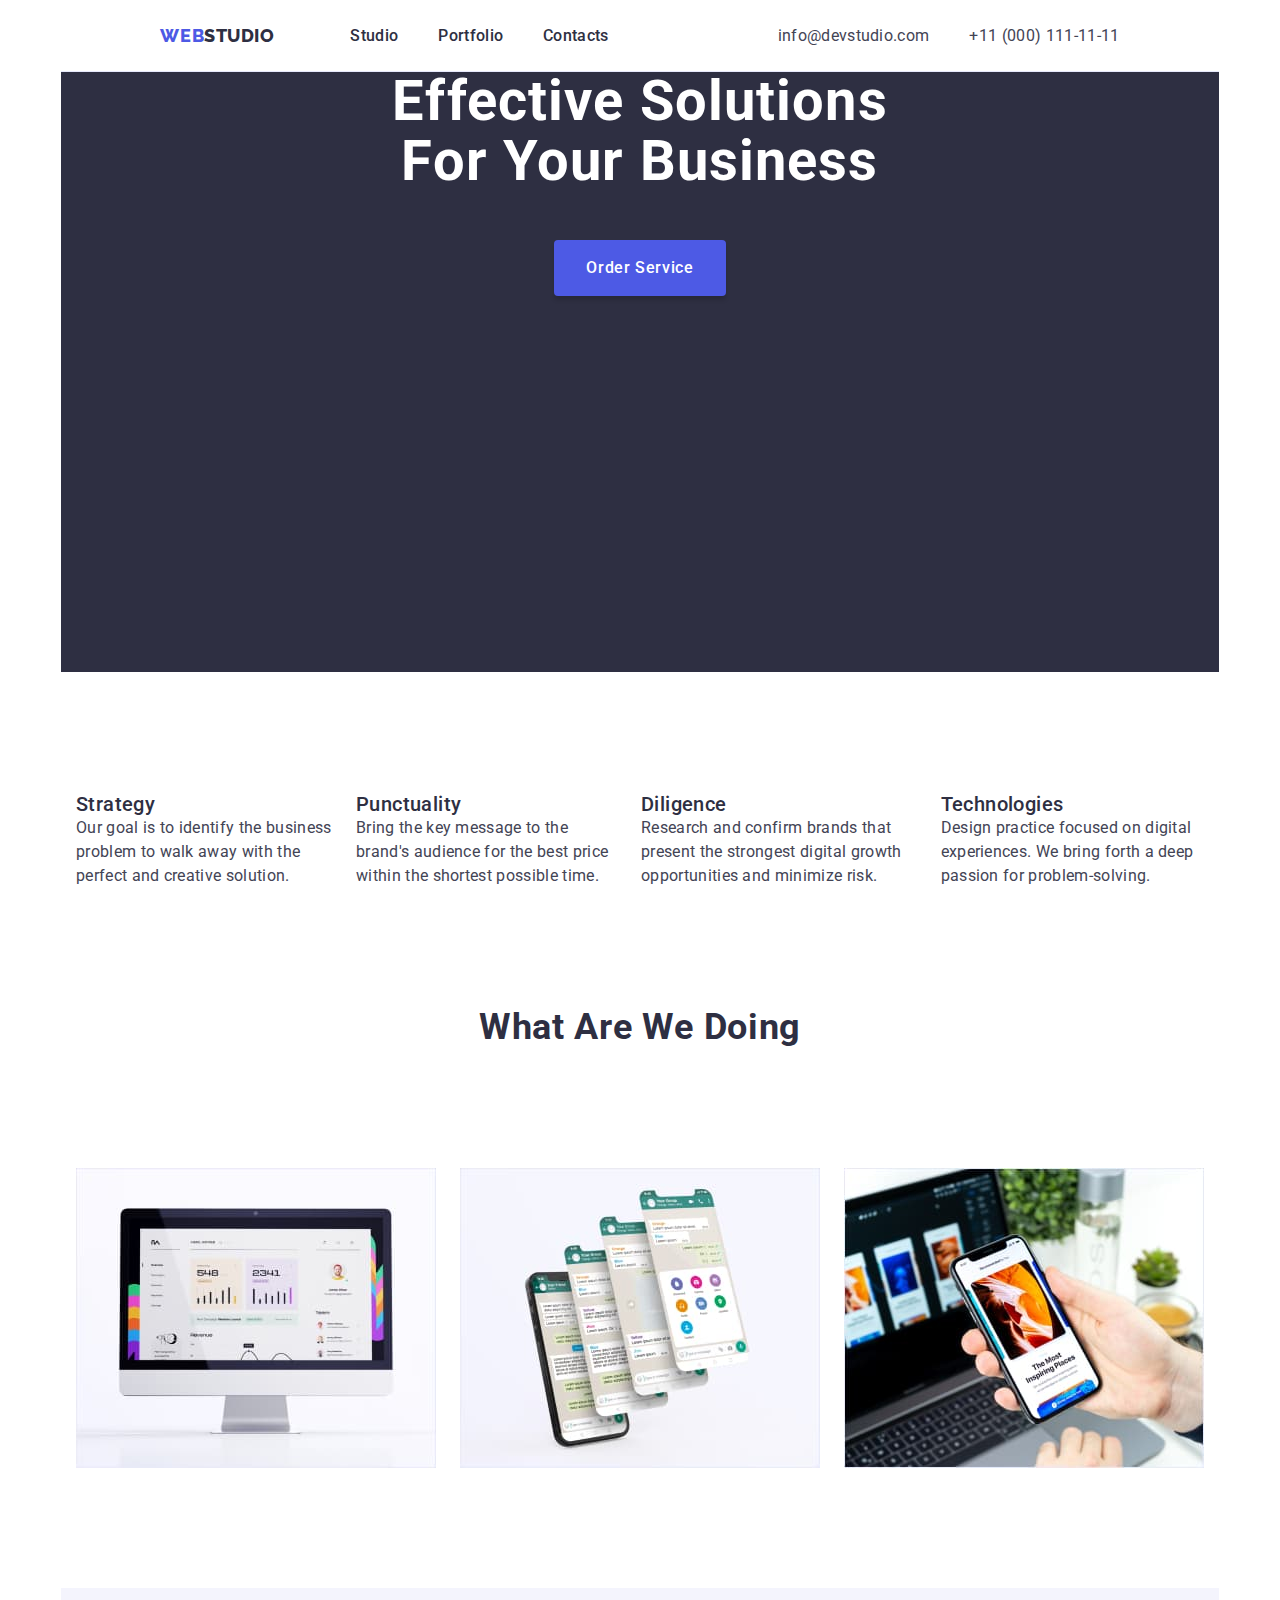
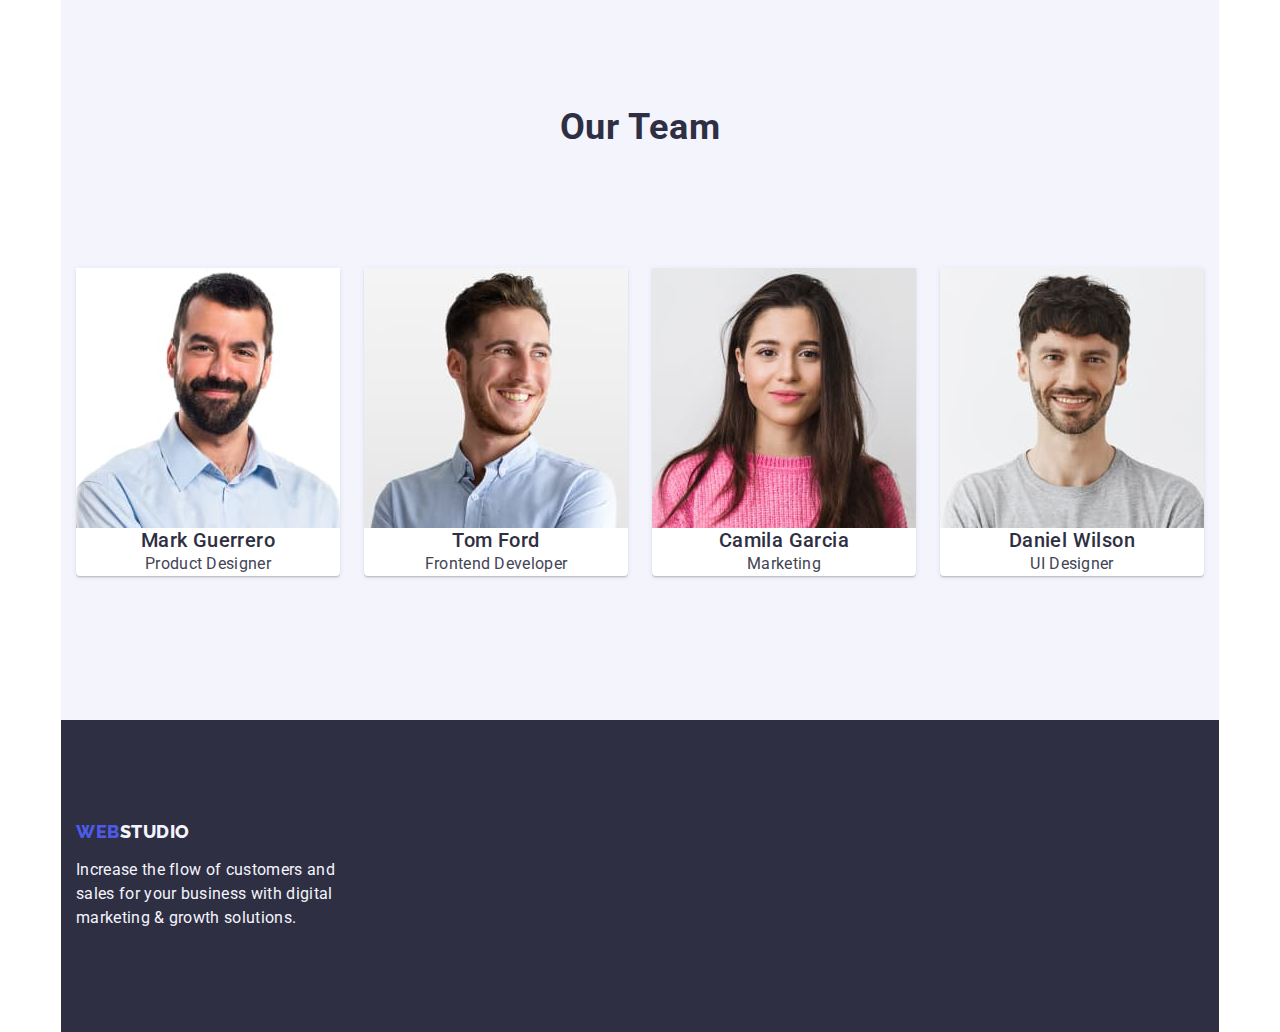
==== index.html @ 9e7fac38 "Changes in header" ====
<!DOCTYPE html>
<html lang="en">
  <head>
    <meta charset="UTF-8" />
    <meta http-equiv="X-UA-Compatible" content="IE=edge" />
    <meta name="viewport" content="width=device-width, initial-scale=1.0" />
    <title>Studio</title>
    <link rel="preconnect" href="https://fonts.googleapis.com" />
    <link rel="preconnect" href="https://fonts.gstatic.com" crossorigin />
    <link
    href="https://fonts.googleapis.com/css2?family=Raleway:wght@800&family=Roboto:wght@400;500;700;900&display=swap"
    rel="stylesheet"
    />
    <link rel="stylesheet" href="./css/modern-normalize.min.css">
    <link rel="stylesheet" href="./css/styles.css" />
  </head>
  <body>
    <!--Меню-->
    <header>
        <div class="menu container">
          <nav class="navigation">
        <a class="link logo-first-part" href="./index.html">Web<span class="logo-second-part">Studio</span></a>
        <ul class="list">
          <li><a class="link menu-nav" href="./index.html">Studio</a></li>
          <li><a class="link menu-nav" href="./portfolio.html">Portfolio</a></li>
          <li><a class="link menu-nav" href="">Contacts</a></li>
        </ul>
    </nav>
    <address class="normalize">
      <ul class="list">
        <li><a class="link contacts-header" href="mailto:info@devstudio.com">info@devstudio.com</a></li>
        <li><a class="link contacts-header" href="tel:+110001111111">+11 (000) 111-11-11</a></li>
      </ul>
    </address>
        </div>
    </header>
    <main>
      <!--Заголовок герой-->
      <section class="hero-block container">
        <h1 class="hero-title">Effective solutions<br>for your business</h1>
        <button class="hero-button" type="button">Order Service</button>
      </section>
      <!--Про компанію-->
      <section class="container principles-block">
        <h2 class="visually-hidden main-subtitle">Company principles</h2>
        <ul class="list principles">
          <li>
            <h3 class="feature-header">Strategy</h3>
            <p class="feature-description">
              Our goal is to identify the business problem to walk away with the
              perfect and creative solution.
            </p>
          </li>
          <li>
            <h3 class="feature-header">Punctuality</h3>
            <p class="feature-description">
              Bring the key message to the brand's audience for the best price
              within the shortest possible time.
            </p>
          </li>
          <li>
            <h3 class="feature-header">Diligence</h3>
            <p class="feature-description">
              Research and confirm brands that present the strongest digital
              growth opportunities and minimize risk.
            </p>
          </li>
          <li>
            <h3 class="feature-header">Technologies</h3>
            <p class="feature-description">
              Design practice focused on digital experiences. We bring forth a
              deep passion for problem-solving.
            </p>
          </li>
        </ul>
      </section>
      <section class="container">
        <h2 class="main-subtitle">What are we doing</h2>
        <ul class="list actings">
          <li>
            <img
              src="./images/rectangle.jpg"
              alt="Statistics"
              width="360"
              height="300"
            />
          </li>
          <li>
            <img src="./images/img-2.jpg" alt="Tabs" width="360" height="300" />
          </li>
          <li>
            <img
              src="./images/img-3.jpg"
              alt="Page markup"
              width="360"
              height="300"
            />
          </li>
        </ul>
      </section>
      <!--Команда-->
      <section class="team-block container">
        <h2 class="main-subtitle">Our Team</h2>
        <ul class="list members">
          <li class="member-card">
            <img
              src="./images/mark-guerrero.jpg"
              alt="Mark Guerrero"
              width="264"
              height="260"
            />
            <h3 class="member">Mark Guerrero</h3>
            <p class="member-post">Product Designer</p>
          </li>
          <li class="member-card">
            <img
              src="./images/tom-ford.jpg"
              alt="Tom Ford"
              width="264"
              height="260"
            />
            <h3 class="member">Tom Ford</h3>
            <p class="member-post">Frontend Developer</p>
          </li>
          <li class="member-card">
            <img
              src="./images/camila-garcia.jpg"
              alt="Camila Garcia"
              width="264"
              height="260"
            />
            <h3 class="member">Camila Garcia</h3>
            <p class="member-post">Marketing</p>
          </li>
          <li class="member-card">
            <img
              src="./images/daniel-wilson.jpg"
              alt="Daniel Wilson"
              width="264"
              height="260"
            />
            <h3 class="member">Daniel Wilson</h3>
            <p class="member-post">UI Designer</p>
          </li>
        </ul>
      </section>
    </main>
    <footer class="footer-block container">
      <!--Підвал-->
      <a class="link logo-first-part" href="./index.html"
        >Web<span class="logo-footer">Studio</span></a
      >
      <p class="footer-text">
        Increase the flow of customers and sales for your business with digital
        marketing & growth solutions.
      </p>
    </footer>
  </body>
</html>
---- css/styles.css ----
:root {
  --primary-brand: #4d5ae5;
  --pressed-state: #404bbf;
  --dark: #2e2f42;
  --text: #434455;
  --subtle-text: #8e8f99;
  --accent: #e7e9fc;
  --light: #f4f4fd;
}

body {
  font-family: "Roboto", sans-serif;
  color: #434455;
  background-color: #ffffff;
}

h1,
h2,
h3,
h4,
h5,
h6,
p {
  margin-top: 0;
  margin-bottom: 0;
}

ul,
ol {
  margin-top: 0;
  margin-bottom: 0;
  padding-left: 0;
}

img {
  display: block;
}

.link {
  text-decoration: none;
  outline: none;
  color: inherit;
}

.link:hover,
.link:focus {
  color: var(--pressed-state);
}

.list {
  list-style-type: none;
  display: flex;
  gap: 40px;
}

.logo-first-part {
  font-family: "Raleway", sans-serif;
  color: var(--primary-brand);
  font-weight: 800;
  font-size: 18px;
  line-height: 1.17;
  letter-spacing: 0.03em;
  text-transform: uppercase;
}

.logo-second-part {
  font-family: "Raleway", sans-serif;
  color: var(--dark);
  font-weight: 800;
  font-size: 18px;
  line-height: 1.17;
  letter-spacing: 0.03em;
  text-transform: uppercase;
  margin-right: 76px;
}

.logo-footer {
  font-family: "Raleway", sans-serif;
  color: var(--light);
  font-weight: 800;
  font-size: 18px;
  line-height: 1.17;
  letter-spacing: 0.03em;
  text-transform: uppercase;
}

.menu-nav {
  color: var(--dark);
  font-weight: 500;
  font-size: 16px;
  line-height: 1.5;
  letter-spacing: 0.02em;
}

.menu-nav:hover,
.menu-nav:focus {
  font-weight: 500;
  font-size: 16px;
  line-height: 1.5;
  text-decoration: none;
}

.contacts-header {
  font-size: 16px;
  line-height: 1.5;
  color: var(--text);
  letter-spacing: 0.02em;
}

.contacts-header:hover,
.contacts-header:focus {
  color: var(--pressed-state);
}

.hero-block {
  background-color: var(--dark);
  height: 600px;
  text-align: center;
  padding-top: 188px;
}

.hero-title {
  color: #ffffff;
  font-size: 56px;
  font-weight: 700;
  line-height: 1.07;
  letter-spacing: 0.02em;
  text-transform: capitalize;
  margin-bottom: 48px;
  text-align: center;
}

.hero-button {
  font-family: inherit;
  color: #ffffff;
  background-color: var(--primary-brand);
  font-weight: 500;
  font-size: 16px;
  line-height: 1.5;
  border: 0;
  cursor: pointer;
  letter-spacing: 0.04em;
  box-shadow: 0px 4px 4px rgba(0, 0, 0, 0.15);
  border-radius: 4px;
  padding: 16px 32px;
}

.hero-button:focus,
.hero-button:hover {
  outline: none;
  background-color: var(--pressed-state);
}

.main-subtitle {
  color: var(--dark);
  font-weight: 700;
  font-size: 36px;
  line-height: 1.11;
  text-align: center;
  letter-spacing: 0.02em;
  text-transform: capitalize;
  padding: 120px 72px;
}

.feature-header {
  color: var(--dark);
  font-weight: 500;
  font-size: 20px;
  line-height: 1.2;
  letter-spacing: 0.02em;
}

.feature-description {
  color: var(--text);
  font-size: 16px;
  line-height: 1.5;
  letter-spacing: 0.02em;
}
.team-block {
  background-color: var(--light);
  height: 732px;
}

.member-card {
  background: #ffffff;
  box-shadow: 0px 1px 6px rgba(46, 47, 66, 0.08),
    0px 1px 1px rgba(46, 47, 66, 0.16), 0px 2px 1px rgba(46, 47, 66, 0.08);
  border-radius: 0px 0px 4px 4px;
}

.member {
  color: var(--dark);
  font-weight: 500;
  font-size: 20px;
  line-height: 1.2;
  text-align: center;
  letter-spacing: 0.02em;
}

.member-post {
  color: var(--text);
  font-size: 16px;
  line-height: 1.5;
  text-align: center;
  letter-spacing: 0.02em;
}

.visually-hidden {
  position: absolute;
  width: 1px;
  height: 1px;
  white-space: nowrap;
  overflow: hidden;
  border: 0;
  padding: 0;
  clip: rect(0 0 0 0);
  clip-path: inset(100%);
  margin: -1px;
}

.filters {
    justify-content: center;
    padding-top: 96px;
    padding-bottom: 72px;
}

.filter {
  font-family: inherit;
  color: var(--primary-brand);
  background-color: var(--light);
  font-weight: 500;
  font-size: 16px;
  line-height: 1.5;
  border: 1px solid var(--accent);
  border-radius: 4px;
  padding: 12px 24px;
  cursor: pointer;
  text-align: center;
  letter-spacing: 0.04em;
}

.filter:hover,
.filter:focus {
  outline: none;
  background-color: var(--pressed-state);
  box-shadow: 0px 3px 1px rgba(0, 0, 0, 0.1), 0px 2px 1px rgba(0, 0, 0, 0.08), 0px 2px 2px rgba(0, 0, 0, 0.12);
  color: #ffffff;
  border: 0;
}

.project-name {
  color: var(--dark);
  font-weight: 500;
  font-size: 20px;
  line-height: 1.2;
  letter-spacing: 0.02em;
}

.project-description {
  color: var(--text);
  font-size: 16px;
  line-height: 1.5;
  letter-spacing: 0.02em;
}

.footer-block {
  display: flex;
  flex-direction: column;
  justify-content: center;
  gap: 16px;
  background-color: var(--dark);
  height: 312px;
  padding-left: 156px;
}

.footer-text {
  color: var(--light);
  font-size: 16px;
  line-height: 1.5;
  letter-spacing: 0.02em;
  width: 264px;
}

.normalize {
  font-style: normal;
}

.container {
  width: 1158px;
  margin: 0 auto;
  padding: 0 15px;
}

.principles-block {
  margin-top: 120px;
}

.principles {
  display: flex;
  gap: 24px;
  margin: 0 auto;
}

.actings {
  display: flex;
  gap: 24px;
  justify-content: center;
  margin-bottom: 120px;
}

.members {
  display: flex;
  gap: 24px;
  justify-content: center;
}

.menu {
  display: flex;
  align-items: center;
  height: 72px;
  justify-content: space-around;
  border-bottom: 1px solid var(--accent);
}

.navigation {
  display: flex;
  align-items: center;
}

.products {
    display: flex;
    row-gap: 48px;
    column-gap: 24px;
    flex-wrap: wrap;
    justify-content: center;
    padding-bottom: 120px;
}

.product {
    border: 1px solid #E7E9FC;
}
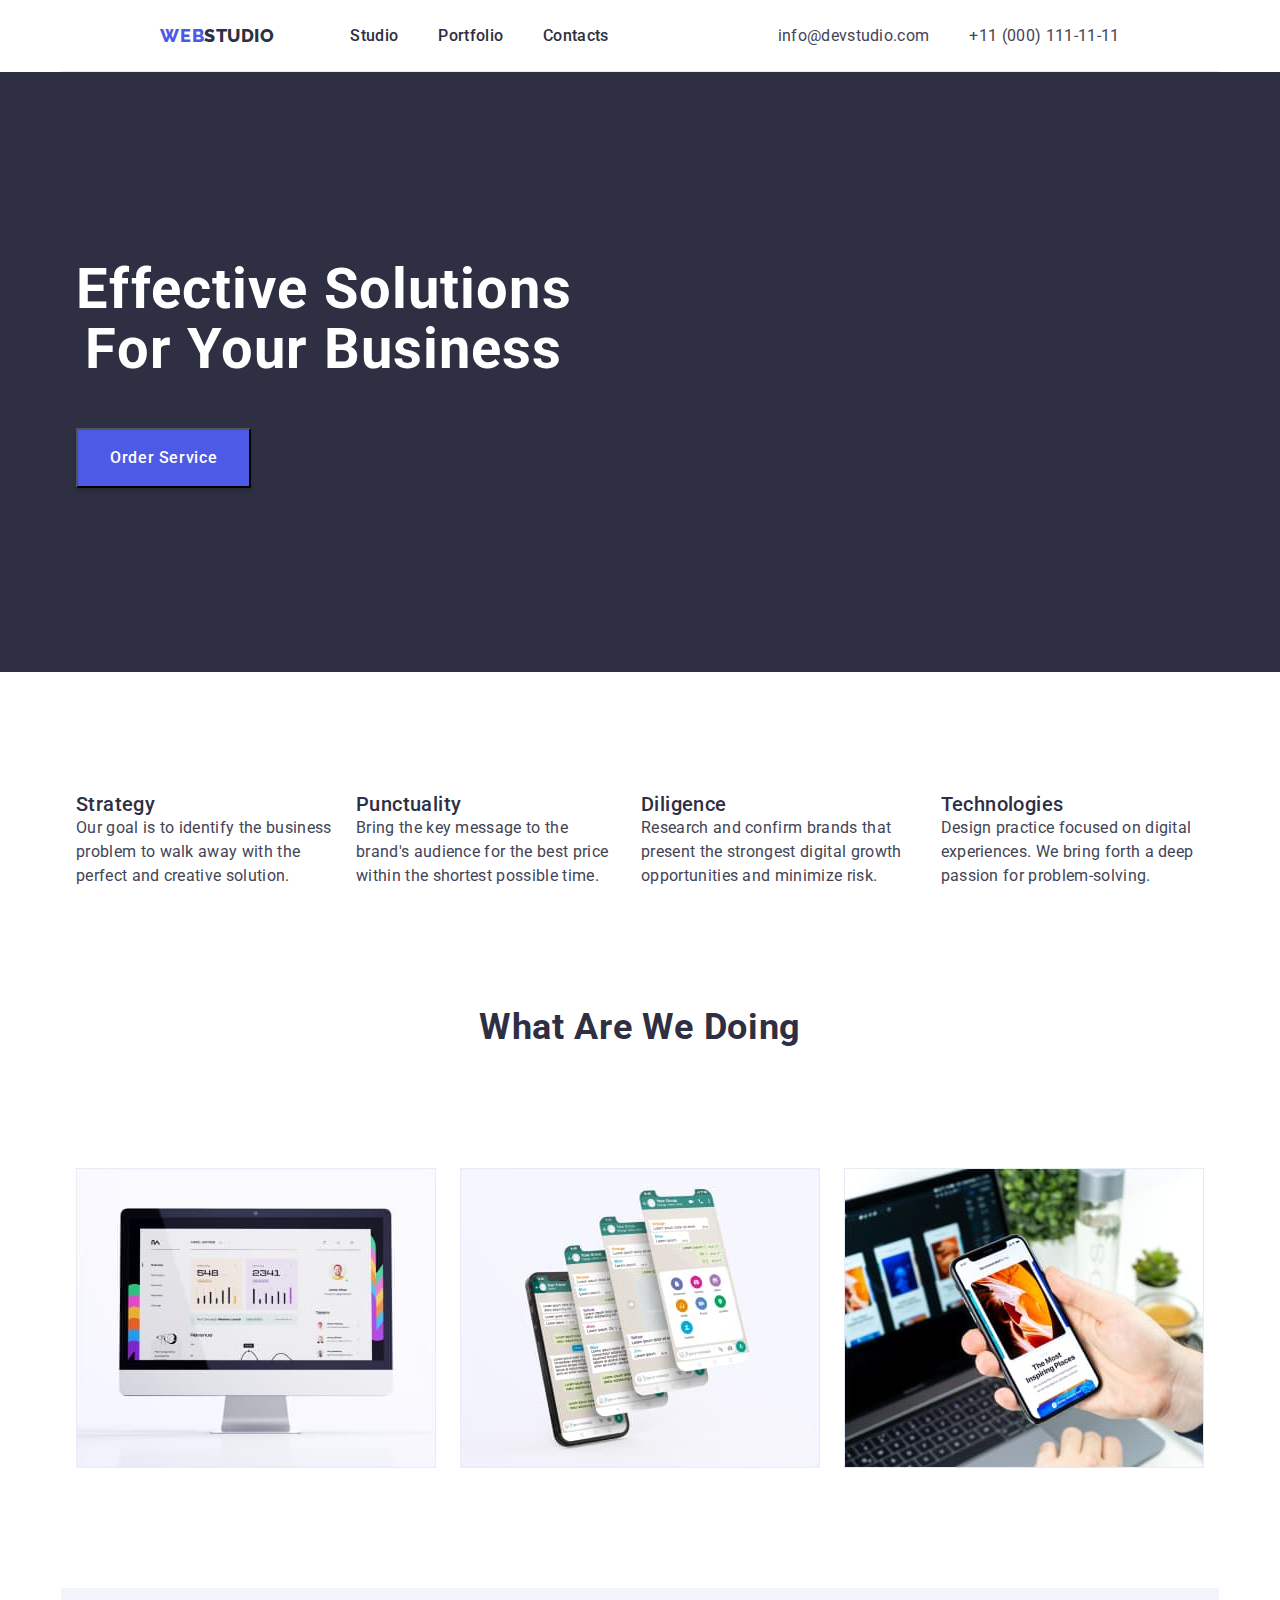
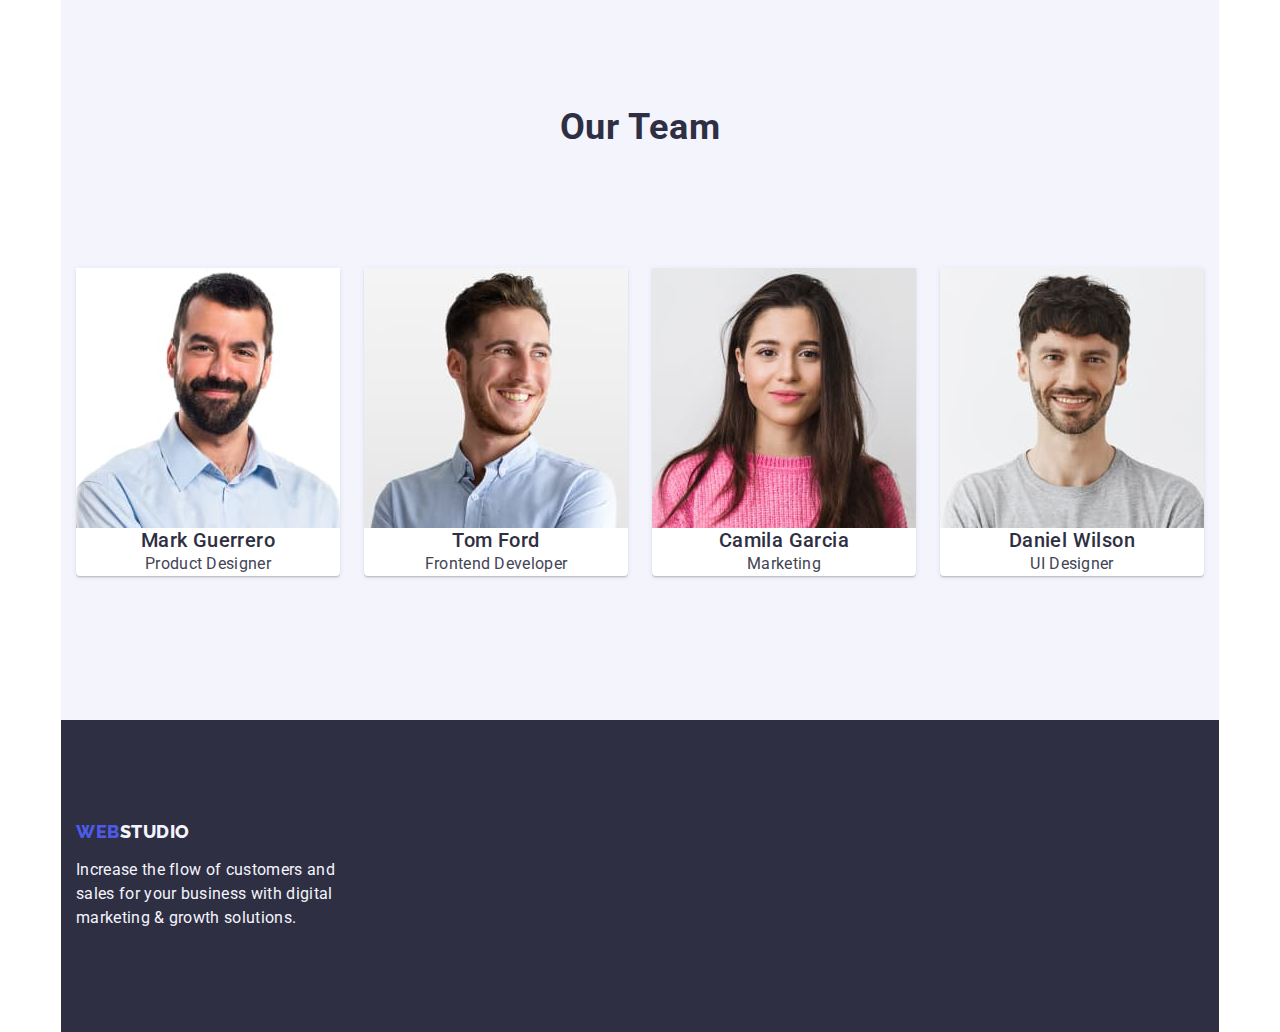
==== commit 23be7905: "First section's style changed" ====
--- a/index.html
+++ b/index.html
@@ -36,9 +36,11 @@
     </header>
     <main>
       <!--Заголовок герой-->
-      <section class="hero-block container">
-        <h1 class="hero-title">Effective solutions<br>for your business</h1>
+      <section class="hero-block">
+        <div class="container">
+          <h1 class="hero-title">Effective solutions for your business</h1>
         <button class="hero-button" type="button">Order Service</button>
+        </div>
       </section>
       <!--Про компанію-->
       <section class="container principles-block">
--- a/css/styles.css
+++ b/css/styles.css
@@ -128,6 +128,7 @@
   text-transform: capitalize;
   margin-bottom: 48px;
   text-align: center;
+  max-width: 496px;
 }
 
 .hero-button {
@@ -137,12 +138,16 @@
   font-weight: 500;
   font-size: 16px;
   line-height: 1.5;
-  border: 0;
   cursor: pointer;
   letter-spacing: 0.04em;
+  border: none
+  border-radius: 4px;
   box-shadow: 0px 4px 4px rgba(0, 0, 0, 0.15);
-  border-radius: 4px;
   padding: 16px 32px;
+  display: block;
+  min-width: 169px
+  height: 56px
+  cursor: pointer;
 }
 
 .hero-button:focus,
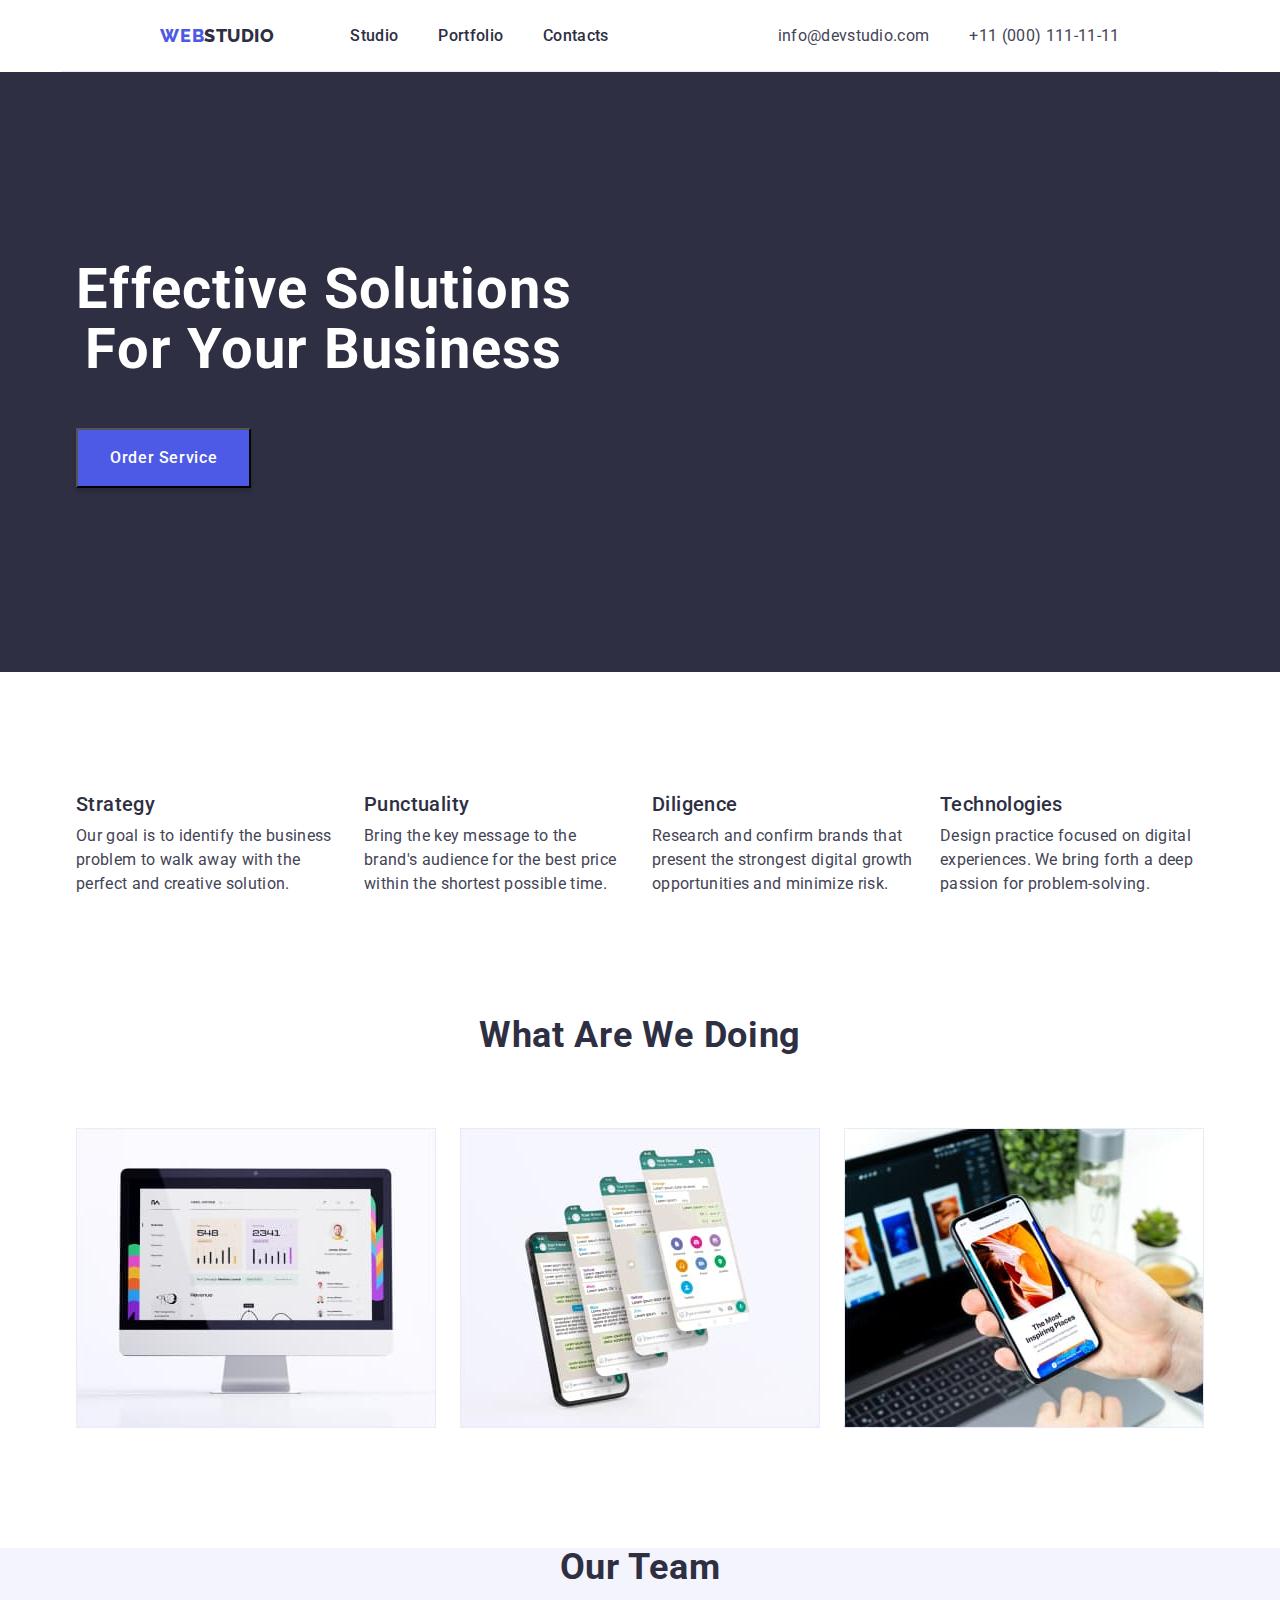
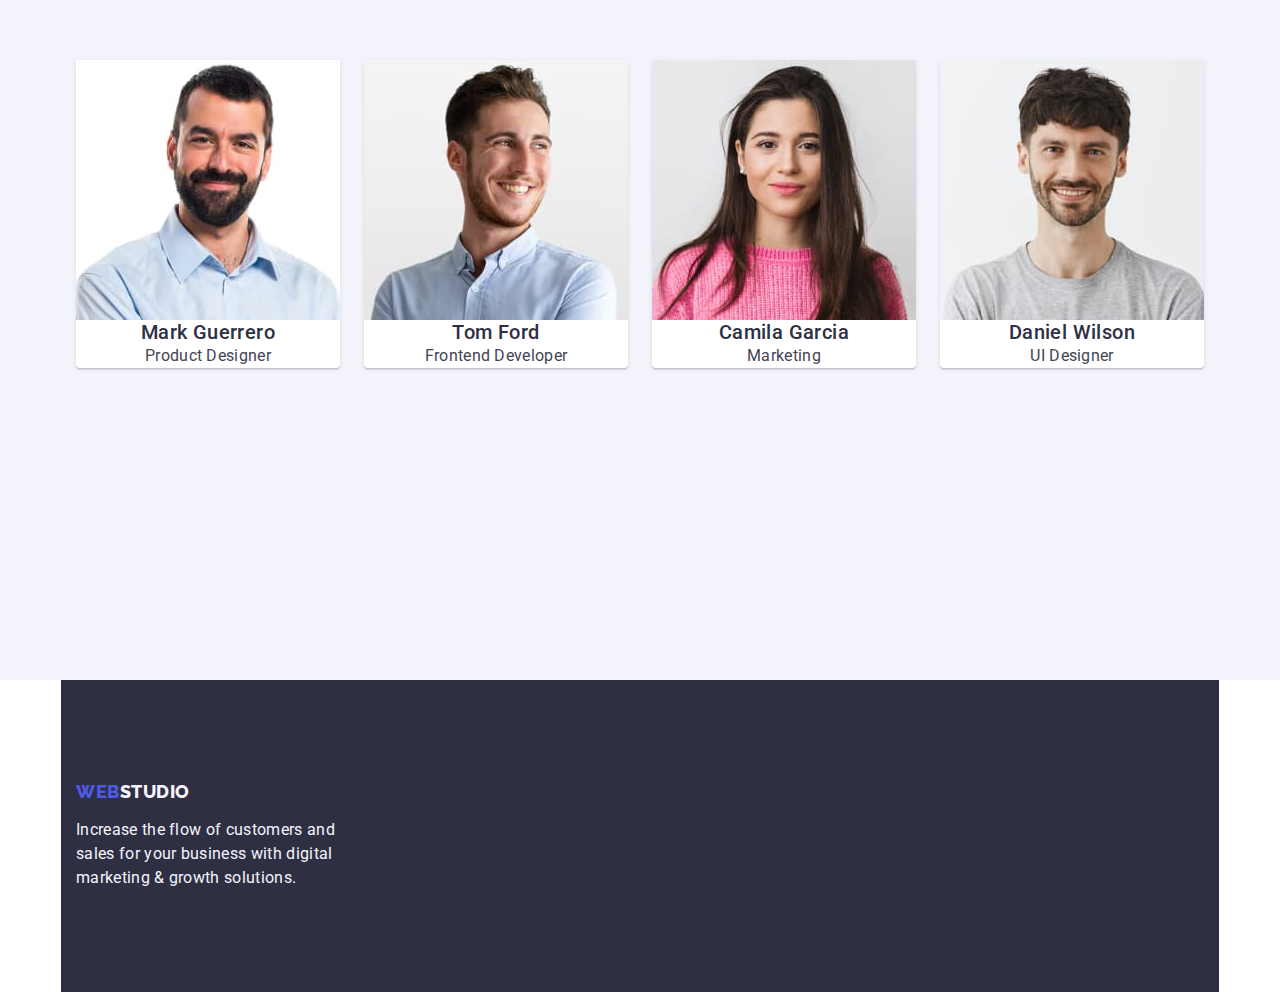
==== commit 7c101b90: "Second and third sections' styles changed" ====
--- a/index.html
+++ b/index.html
@@ -43,31 +43,32 @@
         </div>
       </section>
       <!--Про компанію-->
-      <section class="container principles-block">
-        <h2 class="visually-hidden main-subtitle">Company principles</h2>
+      <section class="principles-block">
+        <div class="container">
+          <h2 class="visually-hidden">Company principles</h2>
         <ul class="list principles">
-          <li>
+          <li class="principle">
             <h3 class="feature-header">Strategy</h3>
             <p class="feature-description">
               Our goal is to identify the business problem to walk away with the
               perfect and creative solution.
             </p>
           </li>
-          <li>
+          <li class="principle">
             <h3 class="feature-header">Punctuality</h3>
             <p class="feature-description">
               Bring the key message to the brand's audience for the best price
               within the shortest possible time.
             </p>
           </li>
-          <li>
+          <li class="principle">
             <h3 class="feature-header">Diligence</h3>
             <p class="feature-description">
               Research and confirm brands that present the strongest digital
               growth opportunities and minimize risk.
             </p>
           </li>
-          <li>
+          <li class="principle">
             <h3 class="feature-header">Technologies</h3>
             <p class="feature-description">
               Design practice focused on digital experiences. We bring forth a
@@ -75,6 +76,7 @@
             </p>
           </li>
         </ul>
+        </div>
       </section>
       <section class="container">
         <h2 class="main-subtitle">What are we doing</h2>
@@ -101,8 +103,9 @@
         </ul>
       </section>
       <!--Команда-->
-      <section class="team-block container">
-        <h2 class="main-subtitle">Our Team</h2>
+      <section class="team-block">
+        <div class="container">
+          <h2 class="main-subtitle">Our Team</h2>
         <ul class="list members">
           <li class="member-card">
             <img
@@ -145,6 +148,7 @@
             <p class="member-post">UI Designer</p>
           </li>
         </ul>
+        </div>
       </section>
     </main>
     <footer class="footer-block container">
--- a/css/styles.css
+++ b/css/styles.css
@@ -164,7 +164,7 @@
   text-align: center;
   letter-spacing: 0.02em;
   text-transform: capitalize;
-  padding: 120px 72px;
+  margin-bottom: 72px;
 }
 
 .feature-header {
@@ -173,6 +173,7 @@
   font-size: 20px;
   line-height: 1.2;
   letter-spacing: 0.02em;
+  margin-bottom: 8px;
 }
 
 .feature-description {
@@ -186,7 +187,13 @@
   height: 732px;
 }
 
+.members {
+  display: flex;
+  gap: 24px;
+}
+
 .member-card {
+  width: calc((100% - 48px) / 3);
   background: #ffffff;
   box-shadow: 0px 1px 6px rgba(46, 47, 66, 0.08),
     0px 1px 1px rgba(46, 47, 66, 0.16), 0px 2px 1px rgba(46, 47, 66, 0.08);
@@ -297,13 +304,17 @@
 }
 
 .principles-block {
-  margin-top: 120px;
+  padding: 120px 0;
 }
 
 .principles {
   display: flex;
   gap: 24px;
   margin: 0 auto;
+}
+
+.principle {
+  width: calc((100% - 72px) / 4);
 }
 
 .actings {
@@ -313,11 +324,6 @@
   margin-bottom: 120px;
 }
 
-.members {
-  display: flex;
-  gap: 24px;
-  justify-content: center;
-}
 
 .menu {
   display: flex;
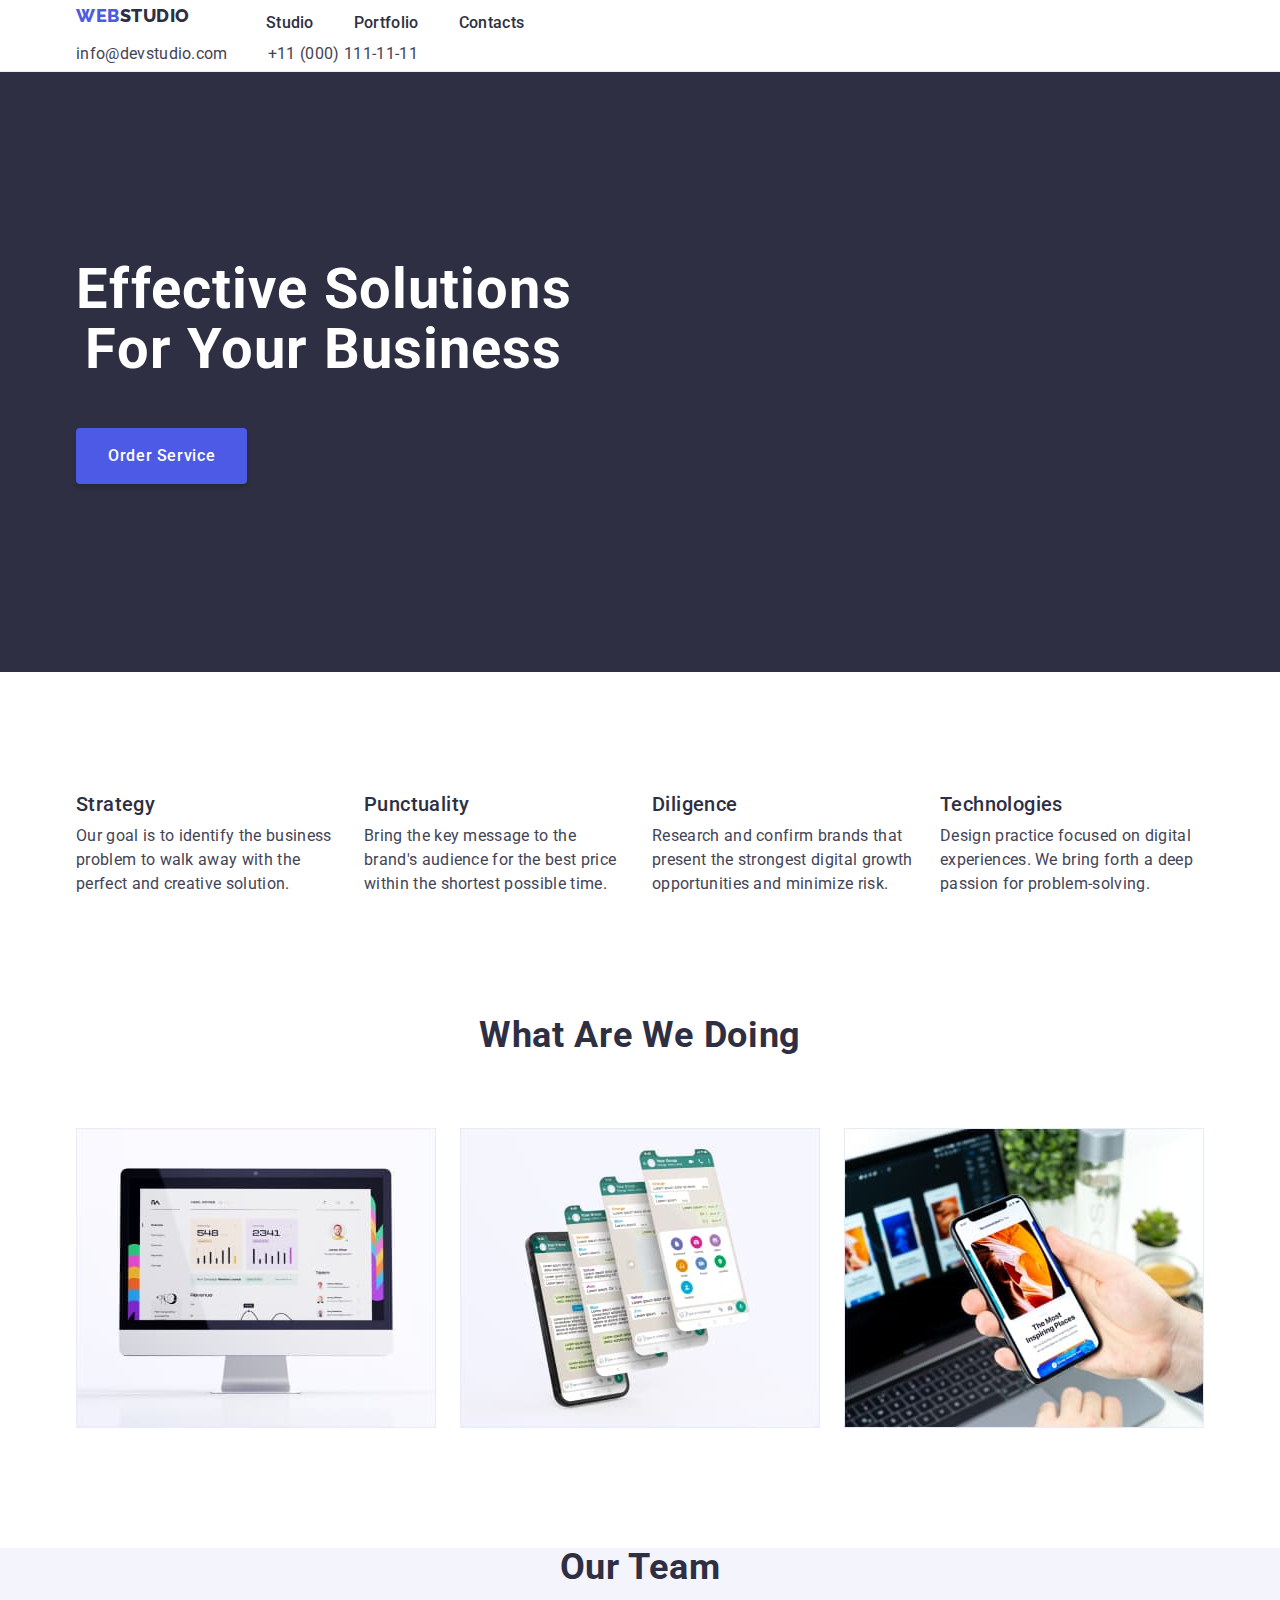
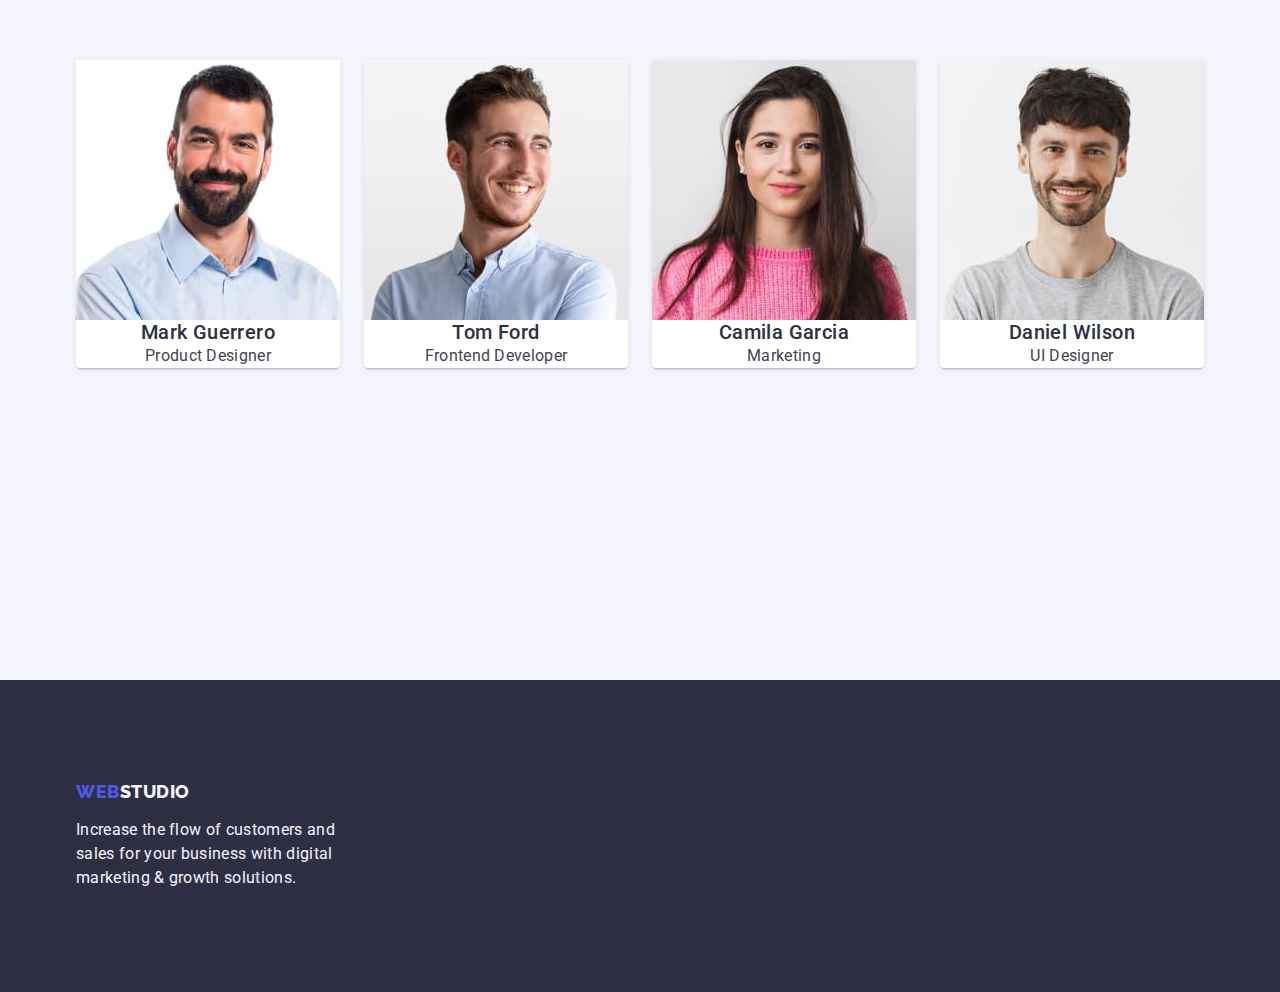
==== commit afe61b6d: "Footer's styles changed" ====
--- a/index.html
+++ b/index.html
@@ -8,74 +8,86 @@
     <link rel="preconnect" href="https://fonts.googleapis.com" />
     <link rel="preconnect" href="https://fonts.gstatic.com" crossorigin />
     <link
-    href="https://fonts.googleapis.com/css2?family=Raleway:wght@800&family=Roboto:wght@400;500;700;900&display=swap"
-    rel="stylesheet"
+      href="https://fonts.googleapis.com/css2?family=Raleway:wght@800&family=Roboto:wght@400;500;700;900&display=swap"
+      rel="stylesheet"
     />
-    <link rel="stylesheet" href="./css/modern-normalize.min.css">
+    <link rel="stylesheet" href="./css/modern-normalize.min.css" />
     <link rel="stylesheet" href="./css/styles.css" />
   </head>
   <body>
     <!--Меню-->
-    <header>
-        <div class="menu container">
-          <nav class="navigation">
-        <a class="link logo-first-part" href="./index.html">Web<span class="logo-second-part">Studio</span></a>
-        <ul class="list">
-          <li><a class="link menu-nav" href="./index.html">Studio</a></li>
-          <li><a class="link menu-nav" href="./portfolio.html">Portfolio</a></li>
-          <li><a class="link menu-nav" href="">Contacts</a></li>
-        </ul>
-    </nav>
-    <address class="normalize">
-      <ul class="list">
-        <li><a class="link contacts-header" href="mailto:info@devstudio.com">info@devstudio.com</a></li>
-        <li><a class="link contacts-header" href="tel:+110001111111">+11 (000) 111-11-11</a></li>
-      </ul>
-    </address>
-        </div>
+    <header class="menu">
+      <div class="container">
+        <nav class="navigation">
+          <a class="link logo-first-part" href="./index.html"
+            >Web<span class="logo-second-part">Studio</span></a
+          >
+          <ul class="list">
+            <li><a class="link menu-nav" href="./index.html">Studio</a></li>
+            <li>
+              <a class="link menu-nav" href="./portfolio.html">Portfolio</a>
+            </li>
+            <li><a class="link menu-nav" href="">Contacts</a></li>
+          </ul>
+        </nav>
+        <address class="normalize">
+          <ul class="list">
+            <li>
+              <a class="link contacts-header" href="mailto:info@devstudio.com"
+                >info@devstudio.com</a
+              >
+            </li>
+            <li>
+              <a class="link contacts-header" href="tel:+110001111111"
+                >+11 (000) 111-11-11</a
+              >
+            </li>
+          </ul>
+        </address>
+      </div>
     </header>
     <main>
       <!--Заголовок герой-->
       <section class="hero-block">
         <div class="container">
           <h1 class="hero-title">Effective solutions for your business</h1>
-        <button class="hero-button" type="button">Order Service</button>
+          <button class="hero-button" type="button">Order Service</button>
         </div>
       </section>
       <!--Про компанію-->
       <section class="principles-block">
         <div class="container">
           <h2 class="visually-hidden">Company principles</h2>
-        <ul class="list principles">
-          <li class="principle">
-            <h3 class="feature-header">Strategy</h3>
-            <p class="feature-description">
-              Our goal is to identify the business problem to walk away with the
-              perfect and creative solution.
-            </p>
-          </li>
-          <li class="principle">
-            <h3 class="feature-header">Punctuality</h3>
-            <p class="feature-description">
-              Bring the key message to the brand's audience for the best price
-              within the shortest possible time.
-            </p>
-          </li>
-          <li class="principle">
-            <h3 class="feature-header">Diligence</h3>
-            <p class="feature-description">
-              Research and confirm brands that present the strongest digital
-              growth opportunities and minimize risk.
-            </p>
-          </li>
-          <li class="principle">
-            <h3 class="feature-header">Technologies</h3>
-            <p class="feature-description">
-              Design practice focused on digital experiences. We bring forth a
-              deep passion for problem-solving.
-            </p>
-          </li>
-        </ul>
+          <ul class="list principles">
+            <li class="principle">
+              <h3 class="feature-header">Strategy</h3>
+              <p class="feature-description">
+                Our goal is to identify the business problem to walk away with
+                the perfect and creative solution.
+              </p>
+            </li>
+            <li class="principle">
+              <h3 class="feature-header">Punctuality</h3>
+              <p class="feature-description">
+                Bring the key message to the brand's audience for the best price
+                within the shortest possible time.
+              </p>
+            </li>
+            <li class="principle">
+              <h3 class="feature-header">Diligence</h3>
+              <p class="feature-description">
+                Research and confirm brands that present the strongest digital
+                growth opportunities and minimize risk.
+              </p>
+            </li>
+            <li class="principle">
+              <h3 class="feature-header">Technologies</h3>
+              <p class="feature-description">
+                Design practice focused on digital experiences. We bring forth a
+                deep passion for problem-solving.
+              </p>
+            </li>
+          </ul>
         </div>
       </section>
       <section class="container">
@@ -106,60 +118,62 @@
       <section class="team-block">
         <div class="container">
           <h2 class="main-subtitle">Our Team</h2>
-        <ul class="list members">
-          <li class="member-card">
-            <img
-              src="./images/mark-guerrero.jpg"
-              alt="Mark Guerrero"
-              width="264"
-              height="260"
-            />
-            <h3 class="member">Mark Guerrero</h3>
-            <p class="member-post">Product Designer</p>
-          </li>
-          <li class="member-card">
-            <img
-              src="./images/tom-ford.jpg"
-              alt="Tom Ford"
-              width="264"
-              height="260"
-            />
-            <h3 class="member">Tom Ford</h3>
-            <p class="member-post">Frontend Developer</p>
-          </li>
-          <li class="member-card">
-            <img
-              src="./images/camila-garcia.jpg"
-              alt="Camila Garcia"
-              width="264"
-              height="260"
-            />
-            <h3 class="member">Camila Garcia</h3>
-            <p class="member-post">Marketing</p>
-          </li>
-          <li class="member-card">
-            <img
-              src="./images/daniel-wilson.jpg"
-              alt="Daniel Wilson"
-              width="264"
-              height="260"
-            />
-            <h3 class="member">Daniel Wilson</h3>
-            <p class="member-post">UI Designer</p>
-          </li>
-        </ul>
+          <ul class="list members">
+            <li class="member-card">
+              <img
+                src="./images/mark-guerrero.jpg"
+                alt="Mark Guerrero"
+                width="264"
+                height="260"
+              />
+              <h3 class="member">Mark Guerrero</h3>
+              <p class="member-post">Product Designer</p>
+            </li>
+            <li class="member-card">
+              <img
+                src="./images/tom-ford.jpg"
+                alt="Tom Ford"
+                width="264"
+                height="260"
+              />
+              <h3 class="member">Tom Ford</h3>
+              <p class="member-post">Frontend Developer</p>
+            </li>
+            <li class="member-card">
+              <img
+                src="./images/camila-garcia.jpg"
+                alt="Camila Garcia"
+                width="264"
+                height="260"
+              />
+              <h3 class="member">Camila Garcia</h3>
+              <p class="member-post">Marketing</p>
+            </li>
+            <li class="member-card">
+              <img
+                src="./images/daniel-wilson.jpg"
+                alt="Daniel Wilson"
+                width="264"
+                height="260"
+              />
+              <h3 class="member">Daniel Wilson</h3>
+              <p class="member-post">UI Designer</p>
+            </li>
+          </ul>
         </div>
       </section>
     </main>
-    <footer class="footer-block container">
+    <footer class="footer-block">
       <!--Підвал-->
-      <a class="link logo-first-part" href="./index.html"
-        >Web<span class="logo-footer">Studio</span></a
-      >
-      <p class="footer-text">
-        Increase the flow of customers and sales for your business with digital
-        marketing & growth solutions.
-      </p>
+      <div class="container">
+        <a class="link logo-first-part" href="./index.html"
+          >Web<span class="logo-footer">Studio</span></a
+        >
+        <p class="footer-text">
+          Increase the flow of customers and sales for your business with
+          digital marketing & growth solutions.
+        </p>
+      </div>
     </footer>
   </body>
 </html>
--- a/css/styles.css
+++ b/css/styles.css
@@ -61,6 +61,7 @@
   line-height: 1.17;
   letter-spacing: 0.03em;
   text-transform: uppercase;
+  display: inline-block;margin-bottom: 16px;
 }
 
 .logo-second-part {
@@ -90,6 +91,7 @@
   font-size: 16px;
   line-height: 1.5;
   letter-spacing: 0.02em;
+  padding: 24px 0;
 }
 
 .menu-nav:hover,
@@ -116,7 +118,7 @@
   background-color: var(--dark);
   height: 600px;
   text-align: center;
-  padding-top: 188px;
+  padding: 188px 0;
 }
 
 .hero-title {
@@ -140,13 +142,13 @@
   line-height: 1.5;
   cursor: pointer;
   letter-spacing: 0.04em;
-  border: none
   border-radius: 4px;
+  border: none;
   box-shadow: 0px 4px 4px rgba(0, 0, 0, 0.15);
   padding: 16px 32px;
   display: block;
   min-width: 169px
-  height: 56px
+  height: 56px;
   cursor: pointer;
 }
 
@@ -282,7 +284,7 @@
   gap: 16px;
   background-color: var(--dark);
   height: 312px;
-  padding-left: 156px;
+  padding: 100px 0;
 }
 
 .footer-text {
@@ -290,7 +292,7 @@
   font-size: 16px;
   line-height: 1.5;
   letter-spacing: 0.02em;
-  width: 264px;
+  max-width: 264px;
 }
 
 .normalize {
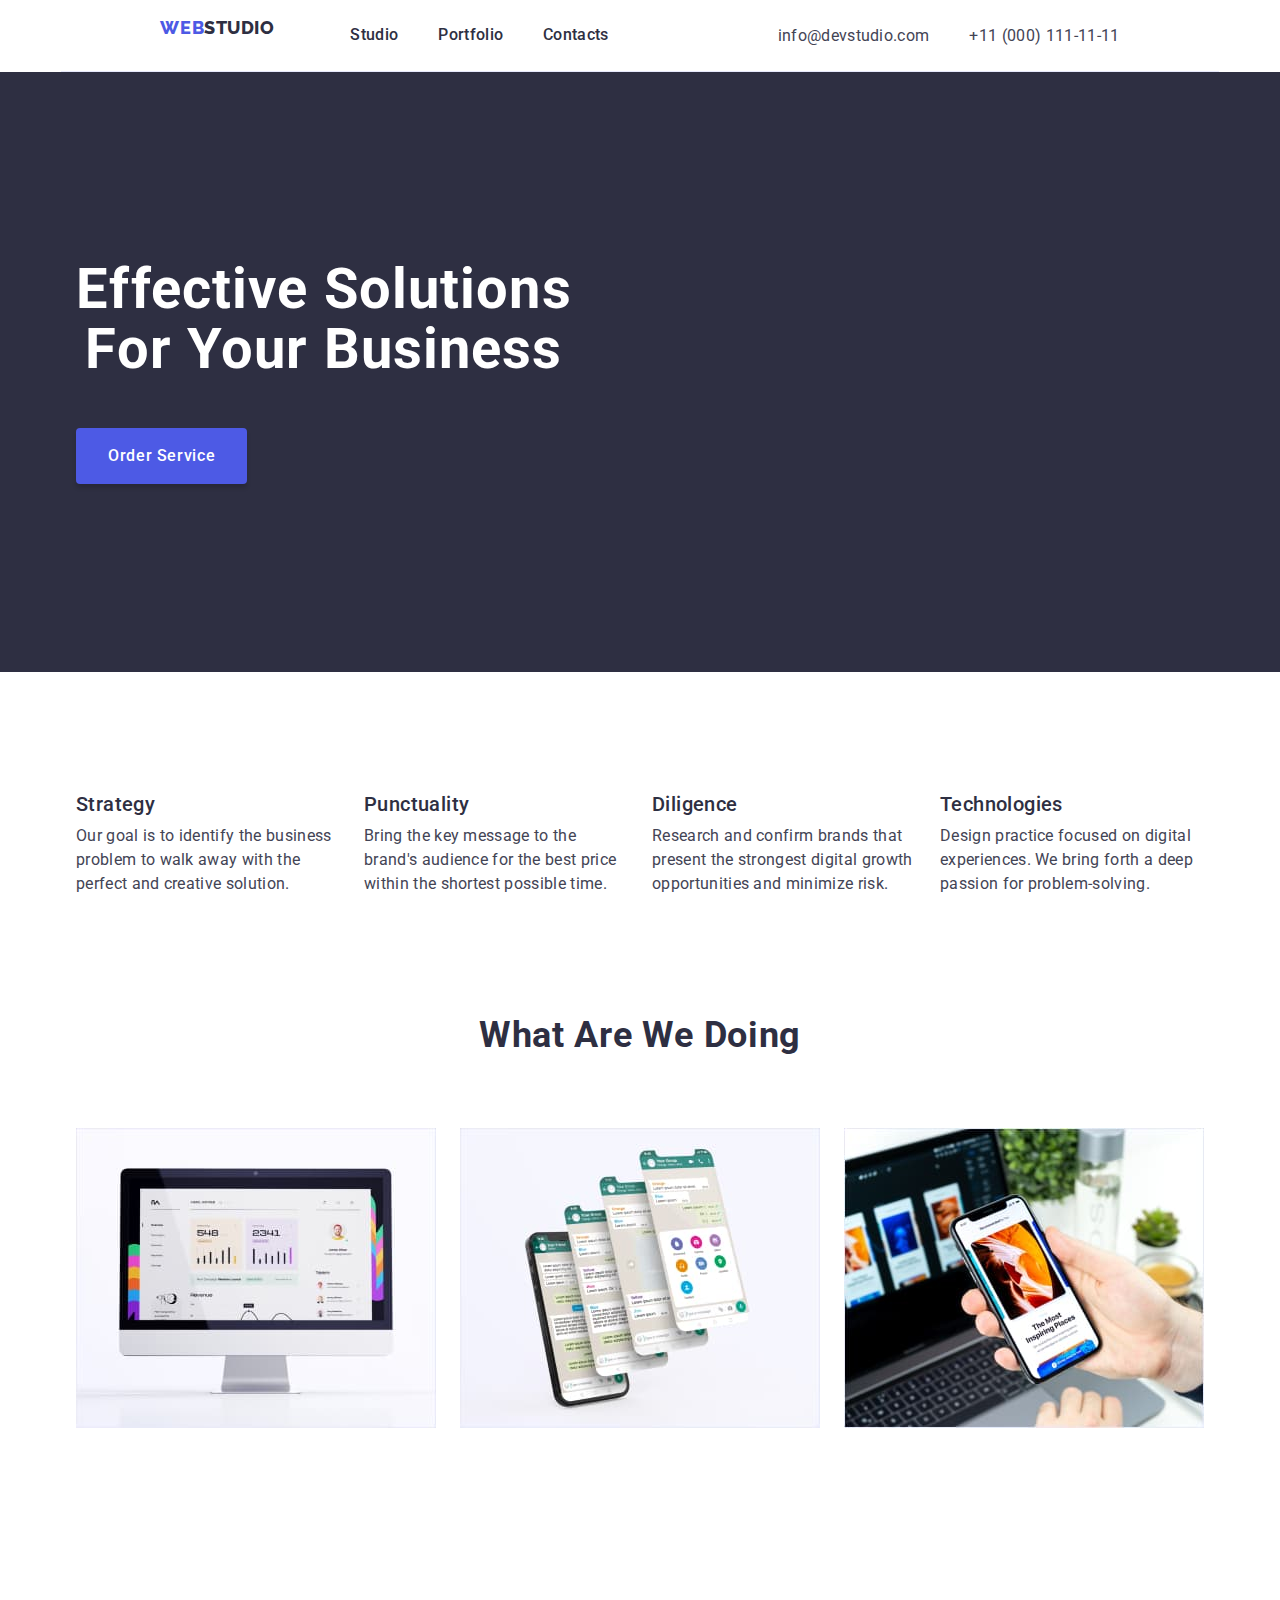
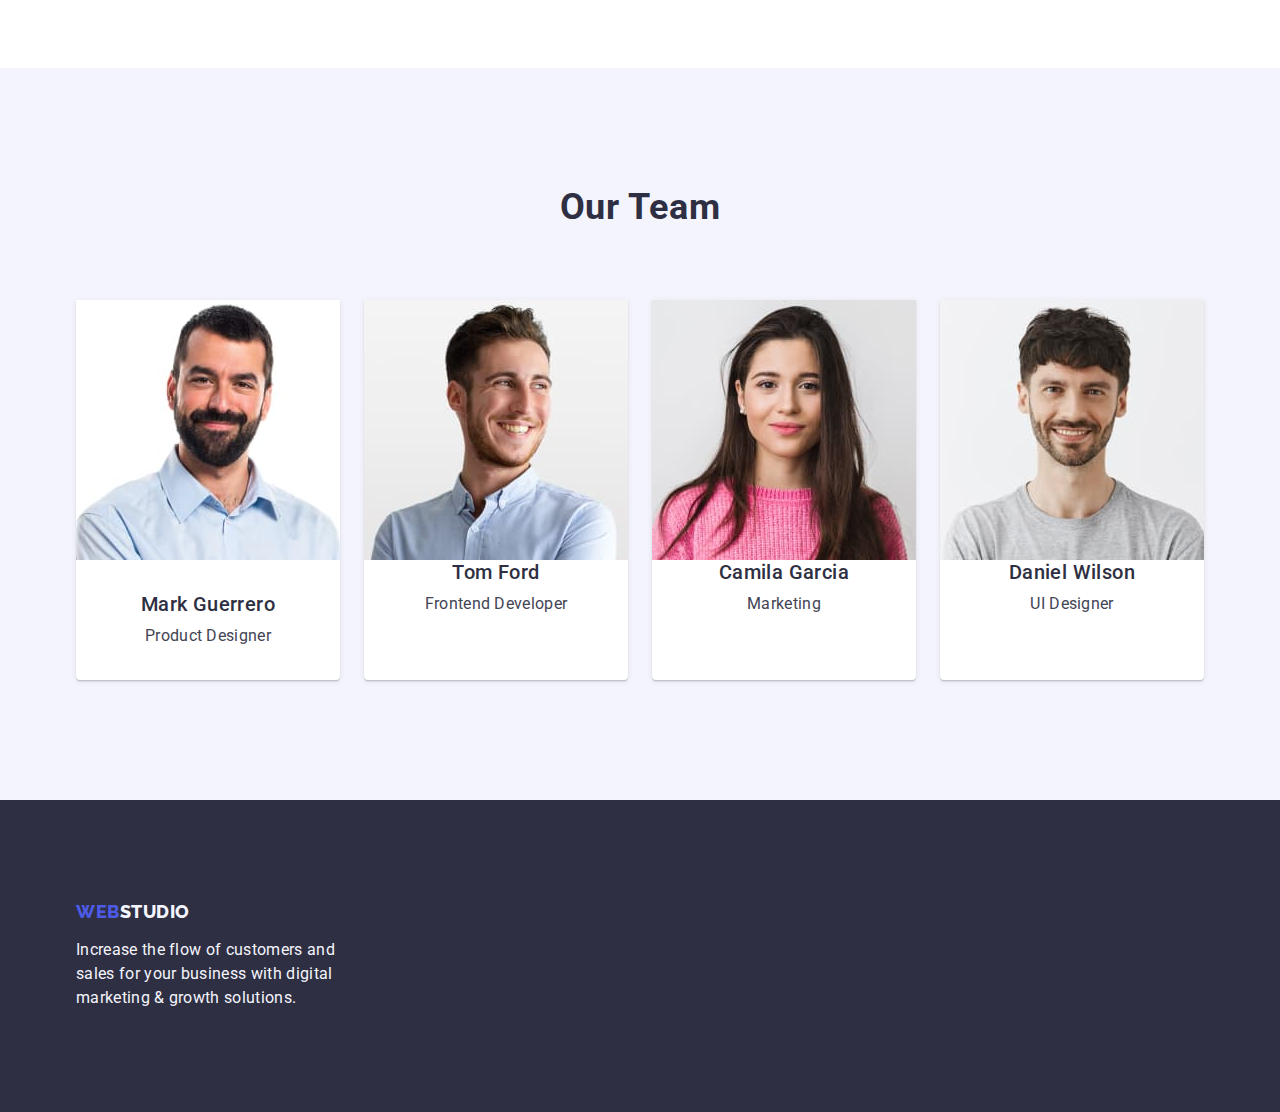
==== commit 48b28754: "Edited styles for second and third sections" ====
--- a/index.html
+++ b/index.html
@@ -16,8 +16,8 @@
   </head>
   <body>
     <!--Меню-->
-    <header class="menu">
-      <div class="container">
+    <header>
+      <div class="container menu">
         <nav class="navigation">
           <a class="link logo-first-part" href="./index.html"
             >Web<span class="logo-second-part">Studio</span></a
@@ -47,14 +47,14 @@
       </div>
     </header>
     <main>
-      <!--Заголовок герой-->
+      <!--Перша секція-->
       <section class="hero-block">
         <div class="container">
           <h1 class="hero-title">Effective solutions for your business</h1>
           <button class="hero-button" type="button">Order Service</button>
         </div>
       </section>
-      <!--Про компанію-->
+      <!--Друга секція (про компанію)-->
       <section class="principles-block">
         <div class="container">
           <h2 class="visually-hidden">Company principles</h2>
@@ -90,10 +90,12 @@
           </ul>
         </div>
       </section>
-      <section class="container">
-        <h2 class="main-subtitle">What are we doing</h2>
+      <!--Третя секція-->
+      <section class="actings-block">
+        <div class="container">
+          <h2 class="main-subtitle">What are we doing</h2>
         <ul class="list actings">
-          <li>
+          <li class="acting">
             <img
               src="./images/rectangle.jpg"
               alt="Statistics"
@@ -113,8 +115,9 @@
             />
           </li>
         </ul>
+        </div>
       </section>
-      <!--Команда-->
+      <!--Четверта секція (команда)-->
       <section class="team-block">
         <div class="container">
           <h2 class="main-subtitle">Our Team</h2>
@@ -126,8 +129,10 @@
                 width="264"
                 height="260"
               />
-              <h3 class="member">Mark Guerrero</h3>
-              <p class="member-post">Product Designer</p>
+              <div class="about-member">
+                <h3 class="member">Mark Guerrero</h3>
+                <p class="member-post">Product Designer</p>
+              </div>
             </li>
             <li class="member-card">
               <img
--- a/css/styles.css
+++ b/css/styles.css
@@ -62,6 +62,7 @@
   letter-spacing: 0.03em;
   text-transform: uppercase;
   display: inline-block;margin-bottom: 16px;
+  margin-right: 76px;
 }
 
 .logo-second-part {
@@ -72,7 +73,6 @@
   line-height: 1.17;
   letter-spacing: 0.03em;
   text-transform: uppercase;
-  margin-right: 76px;
 }
 
 .logo-footer {
@@ -187,6 +187,7 @@
 .team-block {
   background-color: var(--light);
   height: 732px;
+  padding: 120px 0;
 }
 
 .members {
@@ -202,6 +203,10 @@
   border-radius: 0px 0px 4px 4px;
 }
 
+.about-member {
+  padding: 32px 16px;
+}
+
 .member {
   color: var(--dark);
   font-weight: 500;
@@ -209,6 +214,7 @@
   line-height: 1.2;
   text-align: center;
   letter-spacing: 0.02em;
+  margin-bottom: 8px;
 }
 
 .member-post {
@@ -309,6 +315,7 @@
   padding: 120px 0;
 }
 
+
 .principles {
   display: flex;
   gap: 24px;
@@ -317,6 +324,10 @@
 
 .principle {
   width: calc((100% - 72px) / 4);
+}
+
+.actings-block {
+  padding-bottom: 120px;
 }
 
 .actings {
@@ -325,7 +336,9 @@
   justify-content: center;
   margin-bottom: 120px;
 }
-
+ .acting {
+  width: calc((100% - 48px) / 3);
+ }
 
 .menu {
   display: flex;
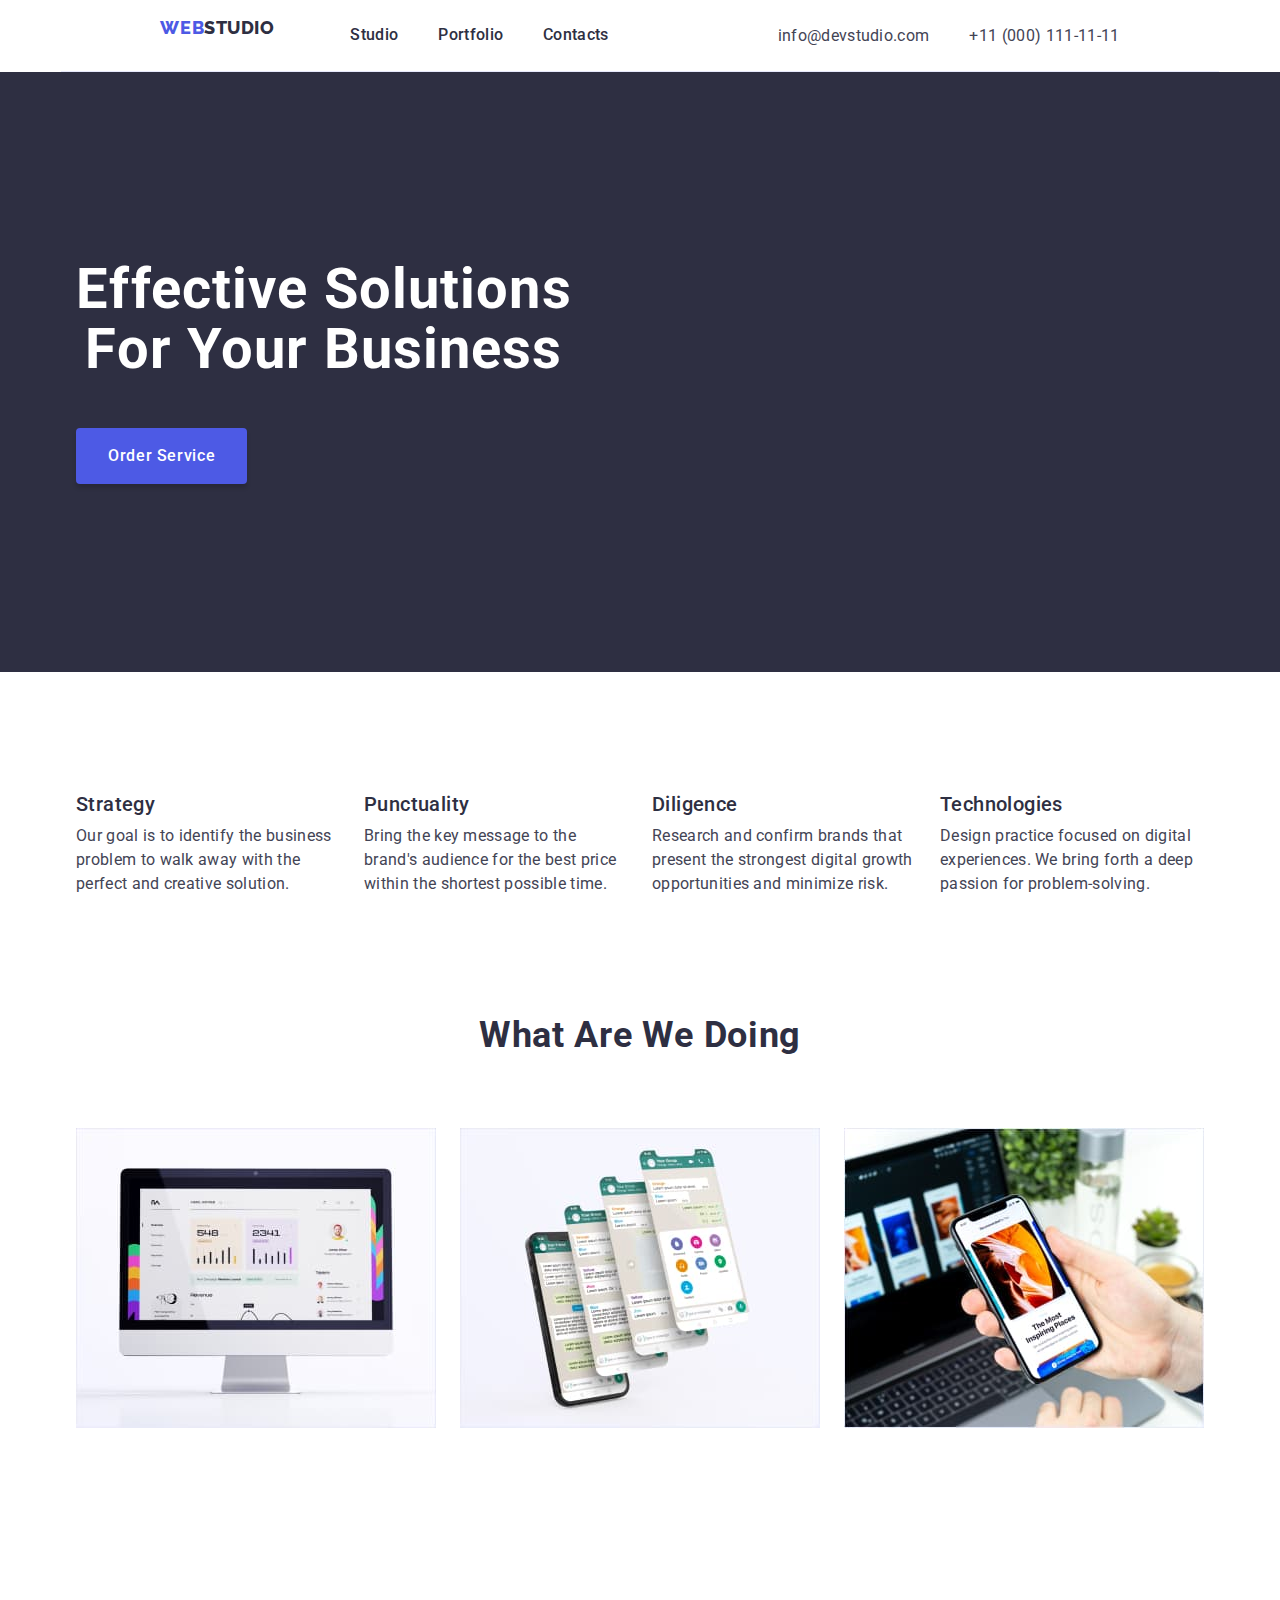
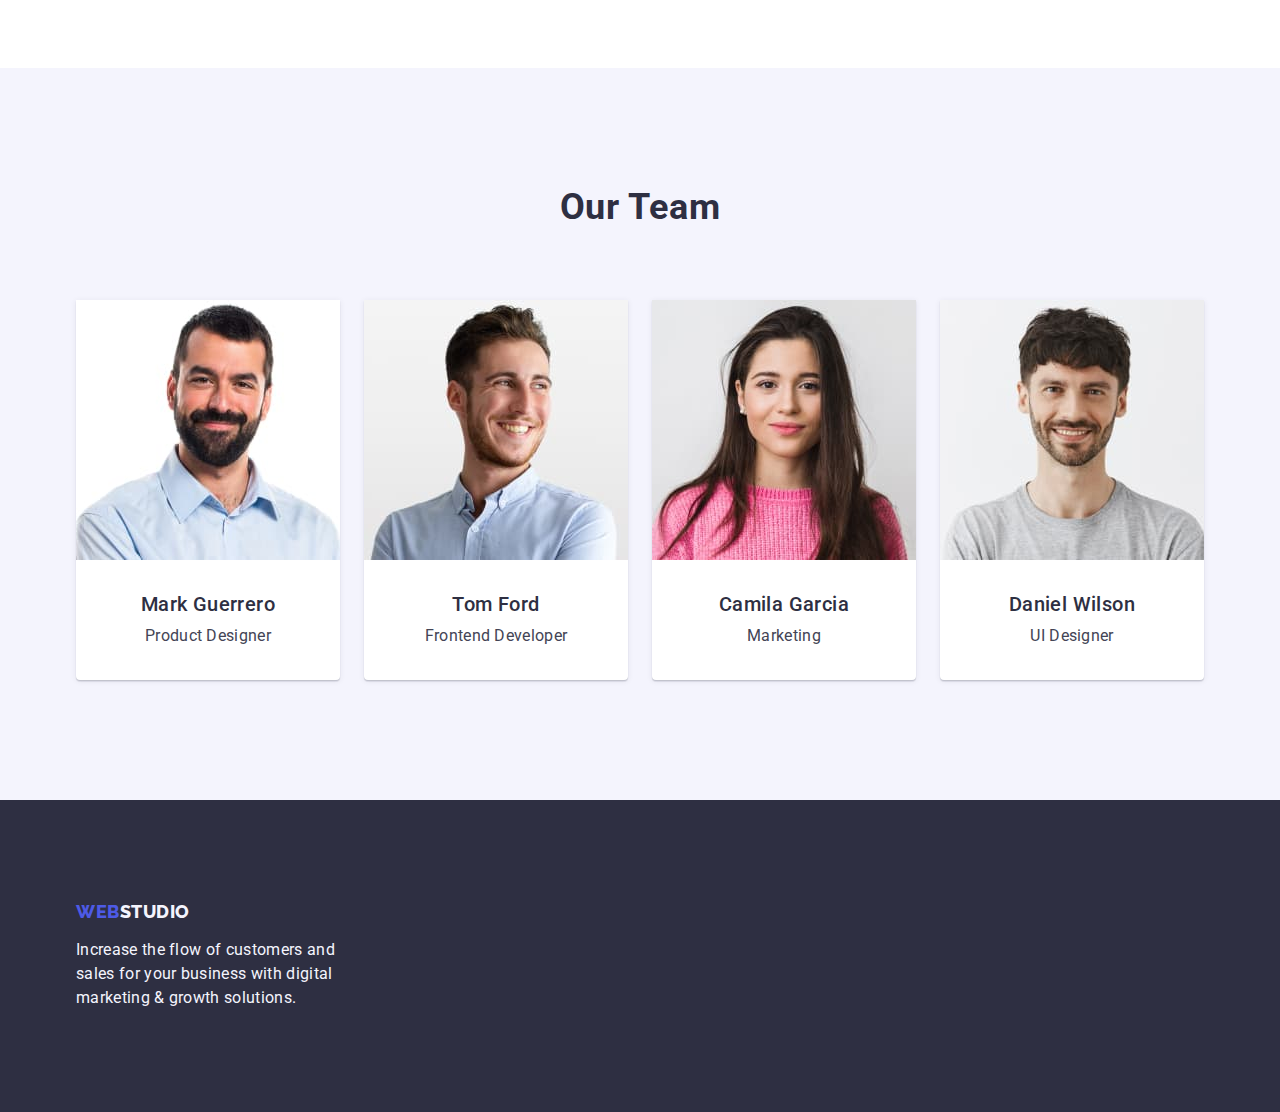
==== commit 84c621ef: "Added new div containers" ====
--- a/index.html
+++ b/index.html
@@ -141,8 +141,10 @@
                 width="264"
                 height="260"
               />
+              <div class="about-member">
               <h3 class="member">Tom Ford</h3>
               <p class="member-post">Frontend Developer</p>
+              </div>
             </li>
             <li class="member-card">
               <img
@@ -151,8 +153,10 @@
                 width="264"
                 height="260"
               />
+              <div class="about-member">
               <h3 class="member">Camila Garcia</h3>
               <p class="member-post">Marketing</p>
+              </div>
             </li>
             <li class="member-card">
               <img
@@ -161,8 +165,10 @@
                 width="264"
                 height="260"
               />
+              <div class="about-member">
               <h3 class="member">Daniel Wilson</h3>
               <p class="member-post">UI Designer</p>
+              </div>
             </li>
           </ul>
         </div>
--- a/css/styles.css
+++ b/css/styles.css
@@ -238,10 +238,16 @@
   margin: -1px;
 }
 
+.filters-block {
+  padding-top: 96px;
+  padding-bottom: 120px;  
+}
+
 .filters {
+    display: flex;
     justify-content: center;
-    padding-top: 96px;
-    padding-bottom: 72px;
+    gap: 24px;
+    margin-bottom: 72px;
 }
 
 .filter {
@@ -265,23 +271,9 @@
   background-color: var(--pressed-state);
   box-shadow: 0px 3px 1px rgba(0, 0, 0, 0.1), 0px 2px 1px rgba(0, 0, 0, 0.08), 0px 2px 2px rgba(0, 0, 0, 0.12);
   color: #ffffff;
-  border: 0;
-}
-
-.project-name {
-  color: var(--dark);
-  font-weight: 500;
-  font-size: 20px;
-  line-height: 1.2;
-  letter-spacing: 0.02em;
-}
-
-.project-description {
-  color: var(--text);
-  font-size: 16px;
-  line-height: 1.5;
-  letter-spacing: 0.02em;
-}
+  border: 1px solid transparent;
+}
+
 
 .footer-block {
   display: flex;
@@ -336,9 +328,9 @@
   justify-content: center;
   margin-bottom: 120px;
 }
- .acting {
+.acting {
   width: calc((100% - 48px) / 3);
- }
+}
 
 .menu {
   display: flex;
@@ -354,14 +346,35 @@
 }
 
 .products {
-    display: flex;
-    row-gap: 48px;
-    column-gap: 24px;
-    flex-wrap: wrap;
-    justify-content: center;
-    padding-bottom: 120px;
+  display: flex;
+  flex-wrap: wrap;
+  column-gap: 24px;
+  row-gap: 48px;
+  justify-content: center;
+  padding-bottom: 120px;
+}
+
+.about-product {
+  padding: 32px 16px;
+  border: 1px solid #E7E9FC;
+  border-top: none;
 }
 
 .product {
-    border: 1px solid #E7E9FC;
+  width: calc((100% - 48px) / 3);
+}
+.project-name {
+  color: var(--dark);
+  font-weight: 500;
+  font-size: 20px;
+  line-height: 1.2;
+  letter-spacing: 0.02em;
+  margin-bottom: 8px;
+}
+
+.project-description {
+  color: var(--text);
+  font-size: 16px;
+  line-height: 1.5;
+  letter-spacing: 0.02em;
 }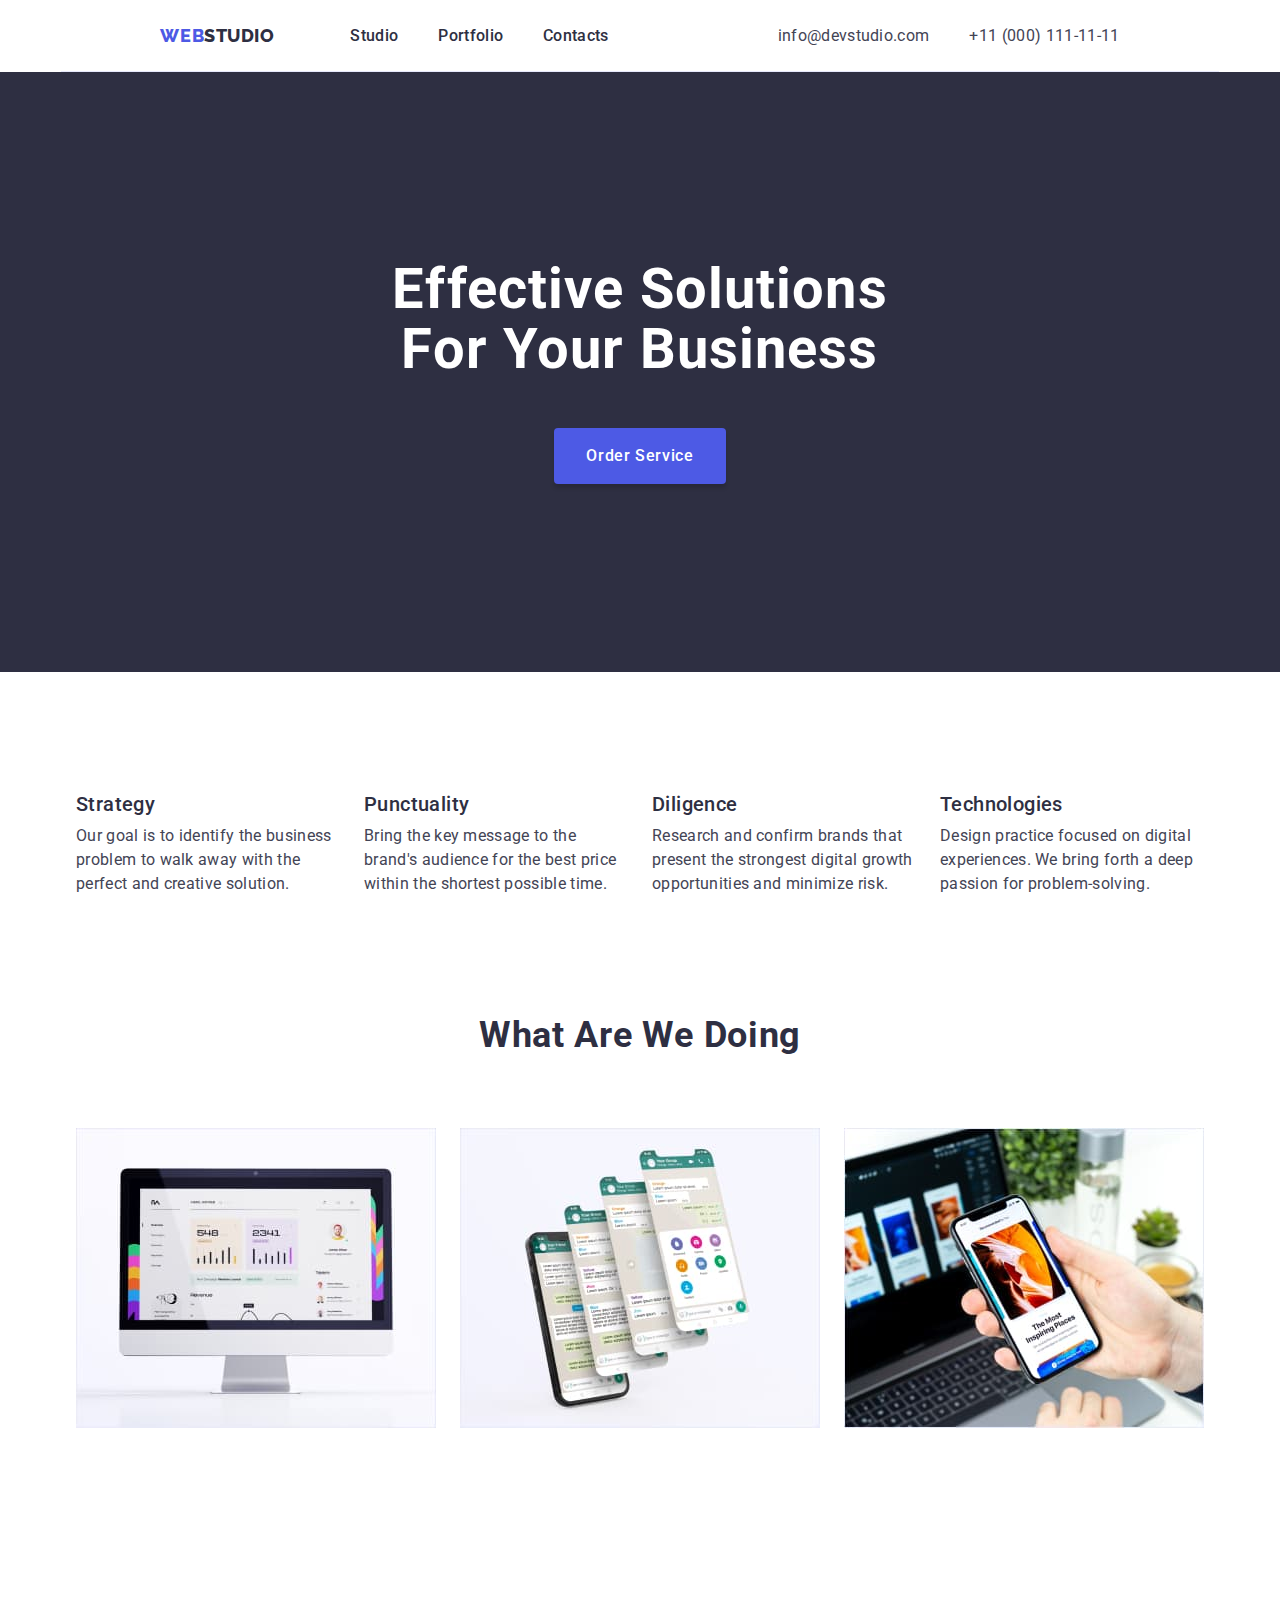
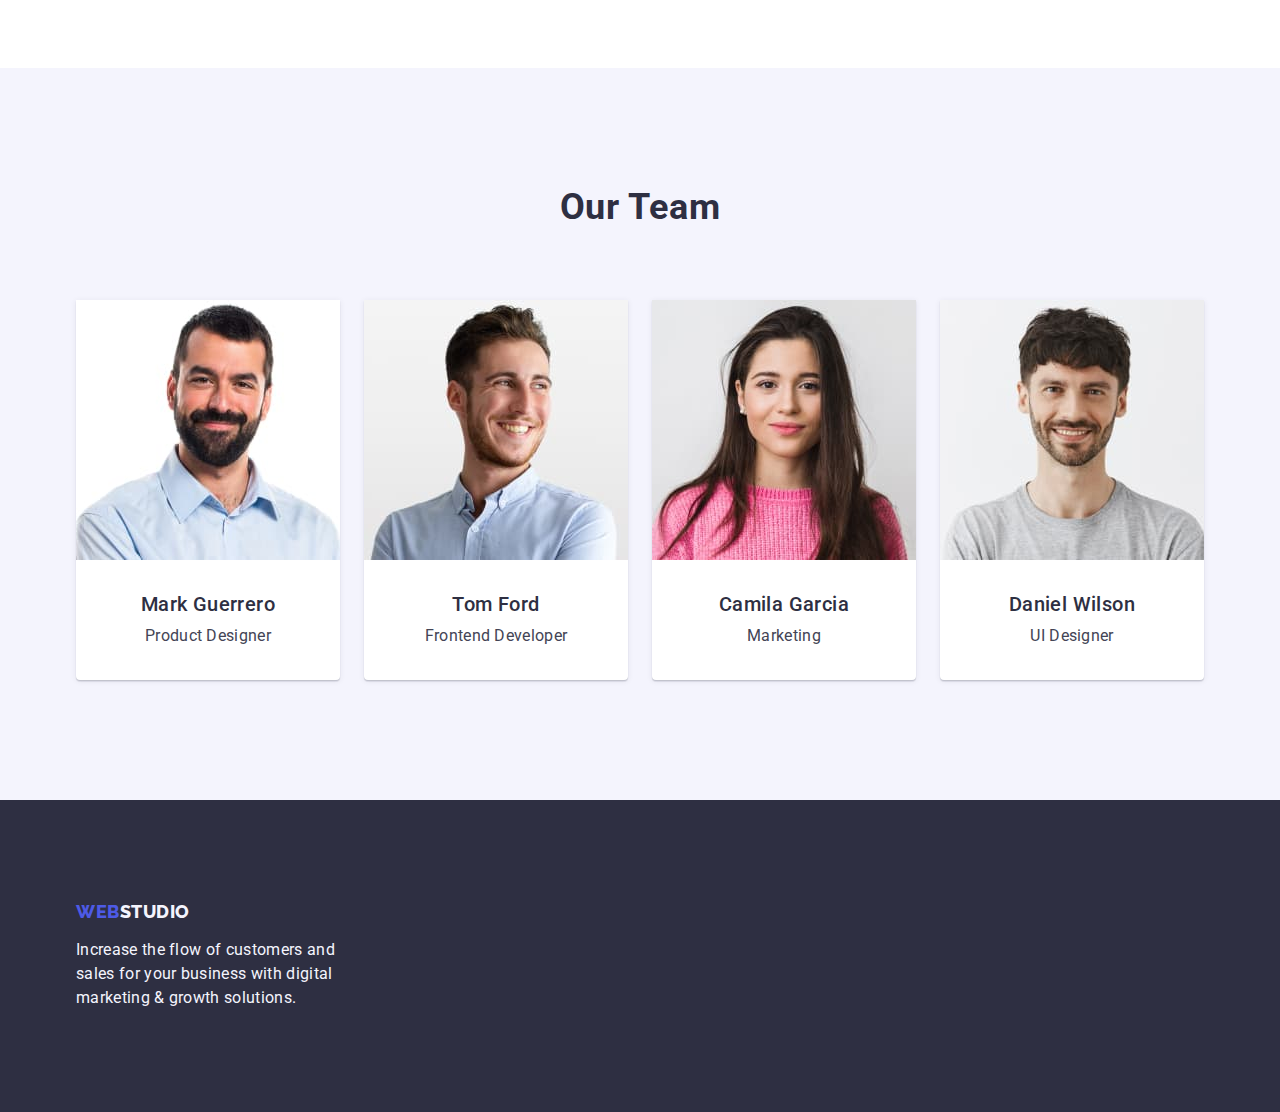
==== commit ca62bdc7: "Small edits in styles for head, footer and third  section" ====
--- a/index.html
+++ b/index.html
@@ -103,10 +103,14 @@
               height="300"
             />
           </li>
-          <li>
-            <img src="./images/img-2.jpg" alt="Tabs" width="360" height="300" />
+          <li class="acting">
+            <img 
+            src="./images/img-2.jpg" 
+            alt="Tabs" 
+            width="360" 
+            height="300" />
           </li>
-          <li>
+          <li class="acting">
             <img
               src="./images/img-3.jpg"
               alt="Page markup"
@@ -177,7 +181,7 @@
     <footer class="footer-block">
       <!--Підвал-->
       <div class="container">
-        <a class="link logo-first-part" href="./index.html"
+        <a class="link logo-first-part-footer" href="./index.html"
           >Web<span class="logo-footer">Studio</span></a
         >
         <p class="footer-text">
--- a/css/styles.css
+++ b/css/styles.css
@@ -61,7 +61,20 @@
   line-height: 1.17;
   letter-spacing: 0.03em;
   text-transform: uppercase;
-  display: inline-block;margin-bottom: 16px;
+  display: inline-block;
+  margin-right: 76px;
+}
+
+.logo-first-part-footer {
+  font-family: "Raleway", sans-serif;
+  color: var(--primary-brand);
+  font-weight: 800;
+  font-size: 18px;
+  line-height: 1.17;
+  letter-spacing: 0.03em;
+  text-transform: uppercase;
+  display: inline-block;
+  margin-bottom: 16px;
   margin-right: 76px;
 }
 
@@ -117,11 +130,12 @@
 .hero-block {
   background-color: var(--dark);
   height: 600px;
-  text-align: center;
-  padding: 188px 0;
+  display: flex;
+  align-items: center;
 }
 
 .hero-title {
+  margin: 0 auto;
   color: #ffffff;
   font-size: 56px;
   font-weight: 700;
@@ -134,6 +148,7 @@
 }
 
 .hero-button {
+  margin: 0 auto;
   font-family: inherit;
   color: #ffffff;
   background-color: var(--primary-brand);
@@ -337,7 +352,7 @@
   align-items: center;
   height: 72px;
   justify-content: space-around;
-  border-bottom: 1px solid var(--accent);
+  border-bottom: 1px solid #e7e9fc;
 }
 
 .navigation {
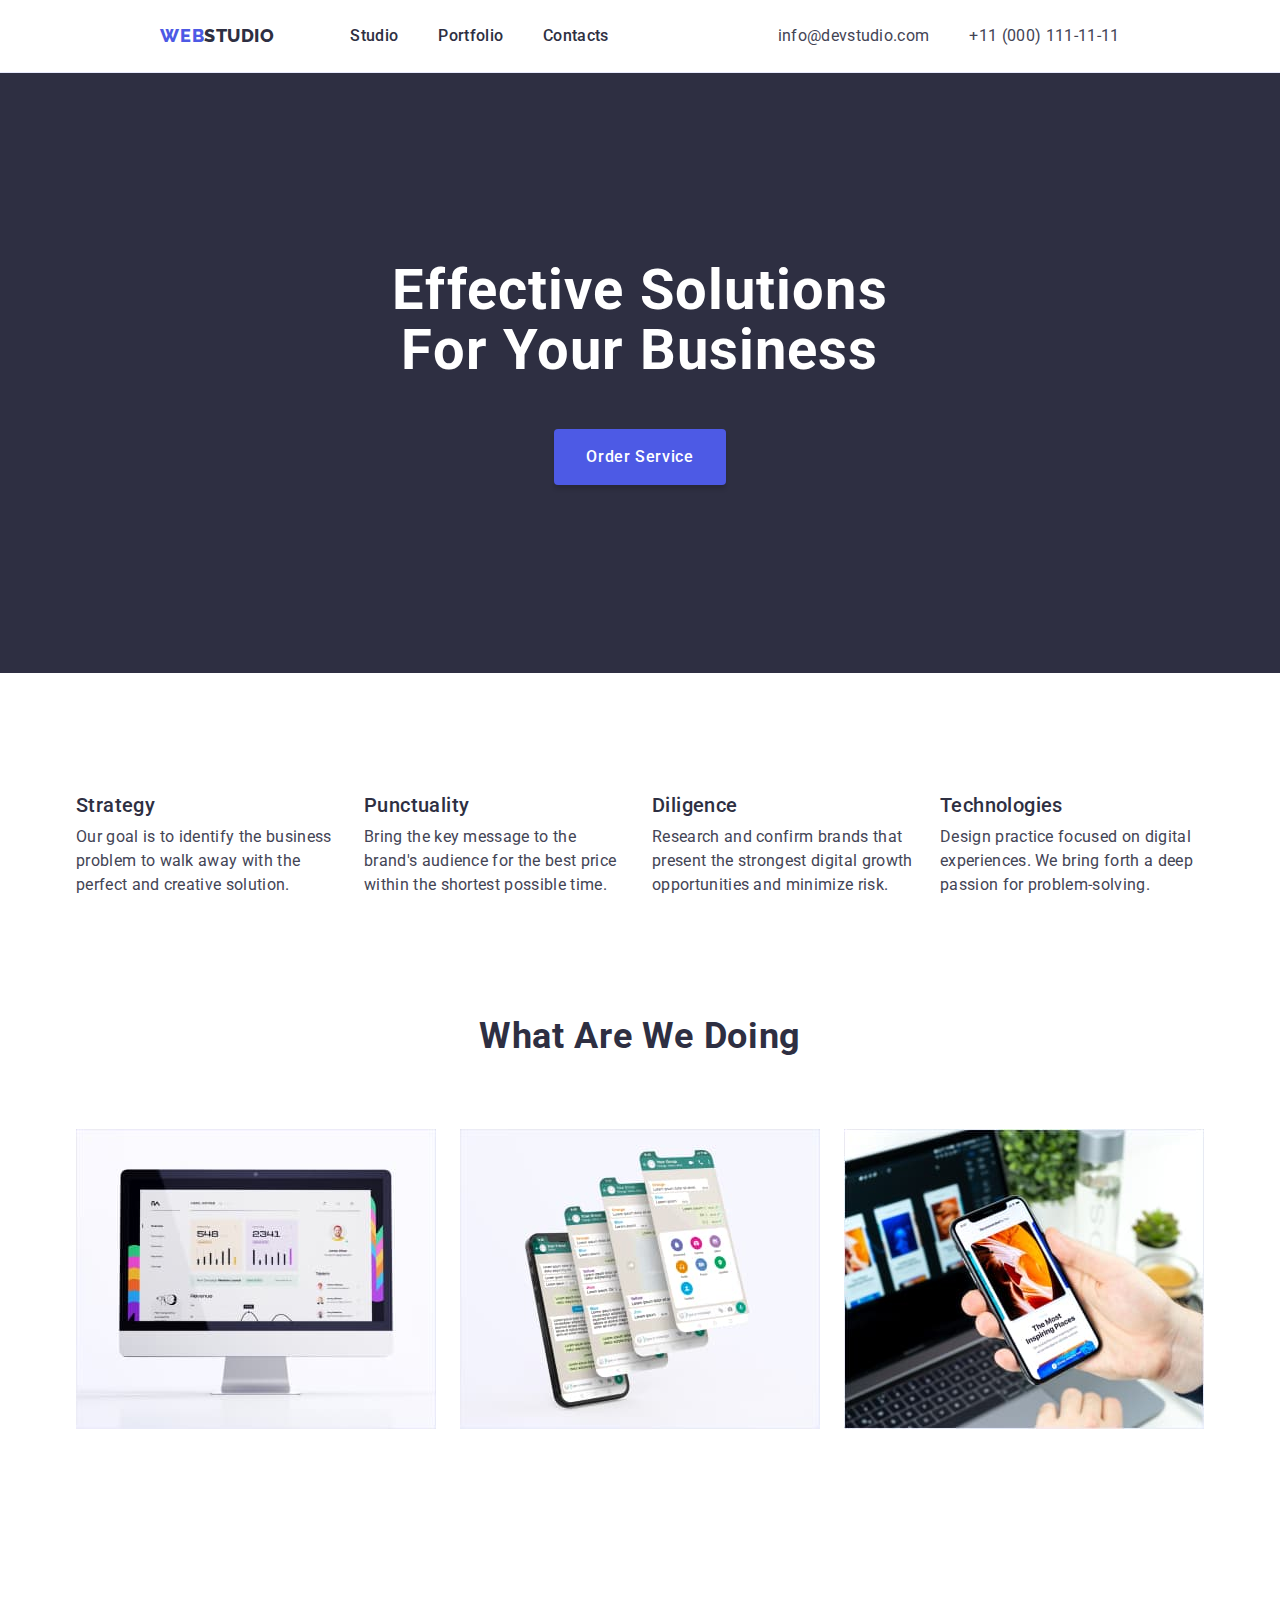
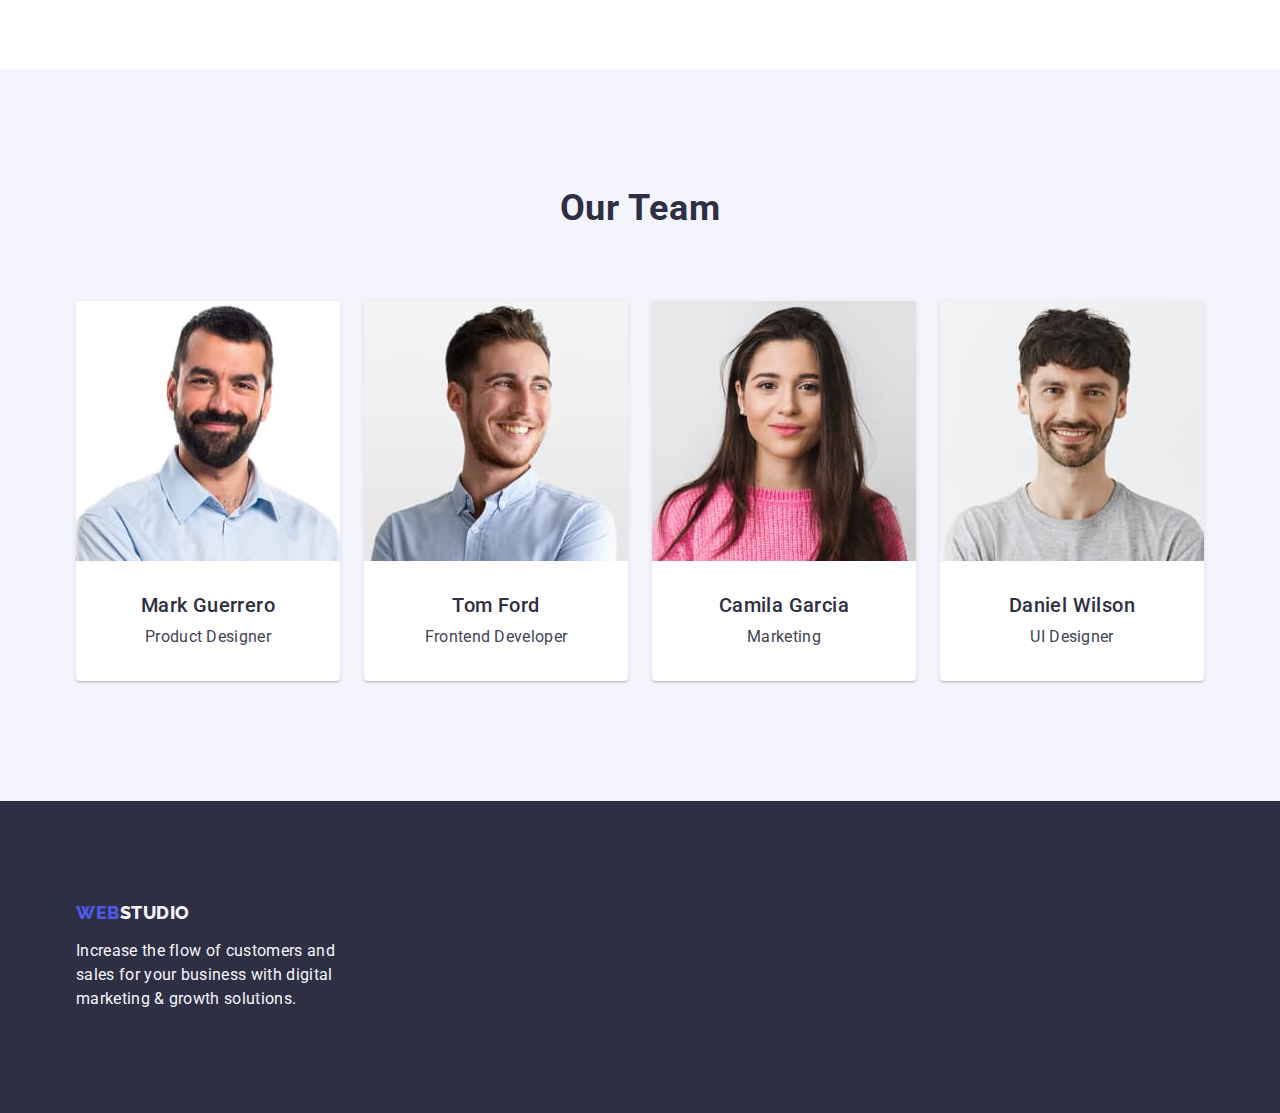
==== commit 435c4cc0: "Added header-block" ====
--- a/index.html
+++ b/index.html
@@ -16,7 +16,7 @@
   </head>
   <body>
     <!--Меню-->
-    <header>
+    <header class="header-block">
       <div class="container menu">
         <nav class="navigation">
           <a class="link logo-first-part" href="./index.html"
--- a/css/styles.css
+++ b/css/styles.css
@@ -79,23 +79,15 @@
 }
 
 .logo-second-part {
-  font-family: "Raleway", sans-serif;
-  color: var(--dark);
-  font-weight: 800;
-  font-size: 18px;
-  line-height: 1.17;
-  letter-spacing: 0.03em;
-  text-transform: uppercase;
+  color: var(--dark);
 }
 
 .logo-footer {
-  font-family: "Raleway", sans-serif;
   color: var(--light);
-  font-weight: 800;
-  font-size: 18px;
-  line-height: 1.17;
-  letter-spacing: 0.03em;
-  text-transform: uppercase;
+}
+
+.header-block {
+  border-bottom: 1px solid #e7e9fc;
 }
 
 .menu-nav {
@@ -132,6 +124,7 @@
   height: 600px;
   display: flex;
   align-items: center;
+  padding: 188px 0;
 }
 
 .hero-title {
@@ -352,7 +345,6 @@
   align-items: center;
   height: 72px;
   justify-content: space-around;
-  border-bottom: 1px solid #e7e9fc;
 }
 
 .navigation {
